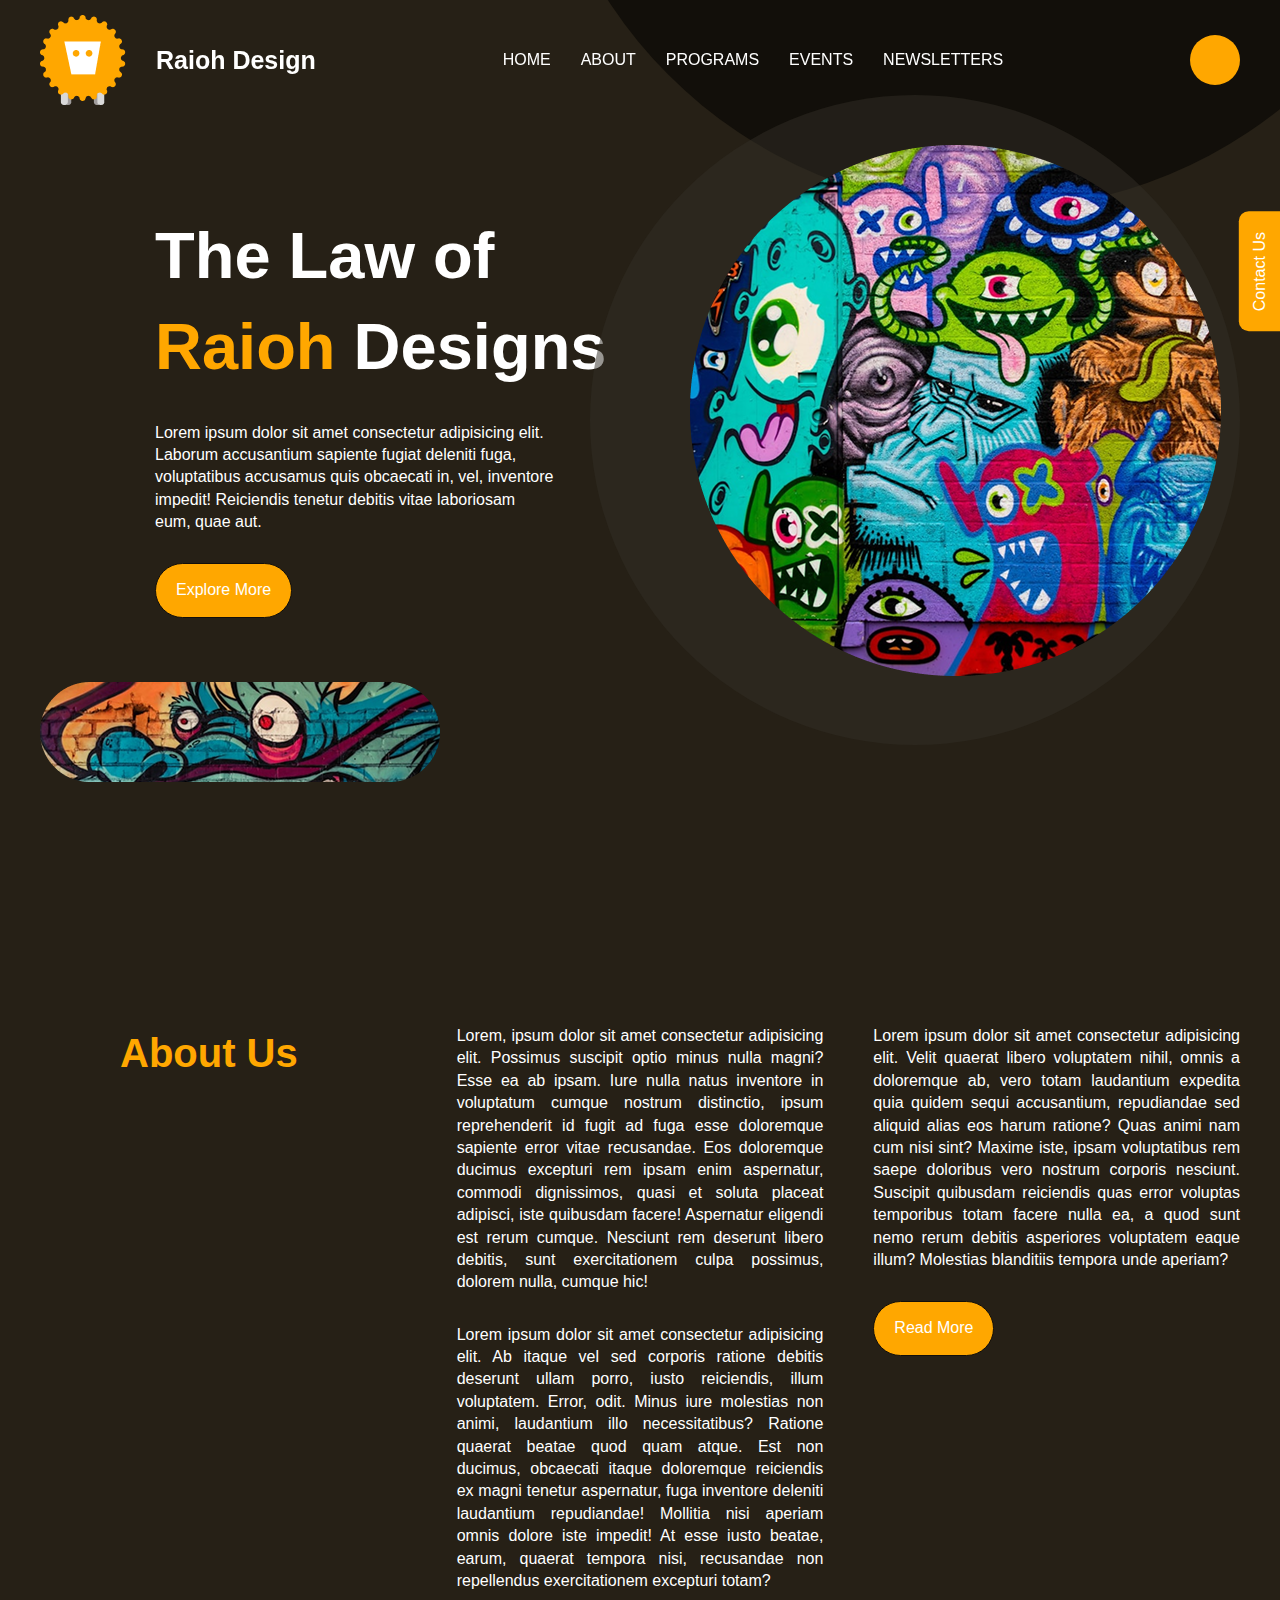
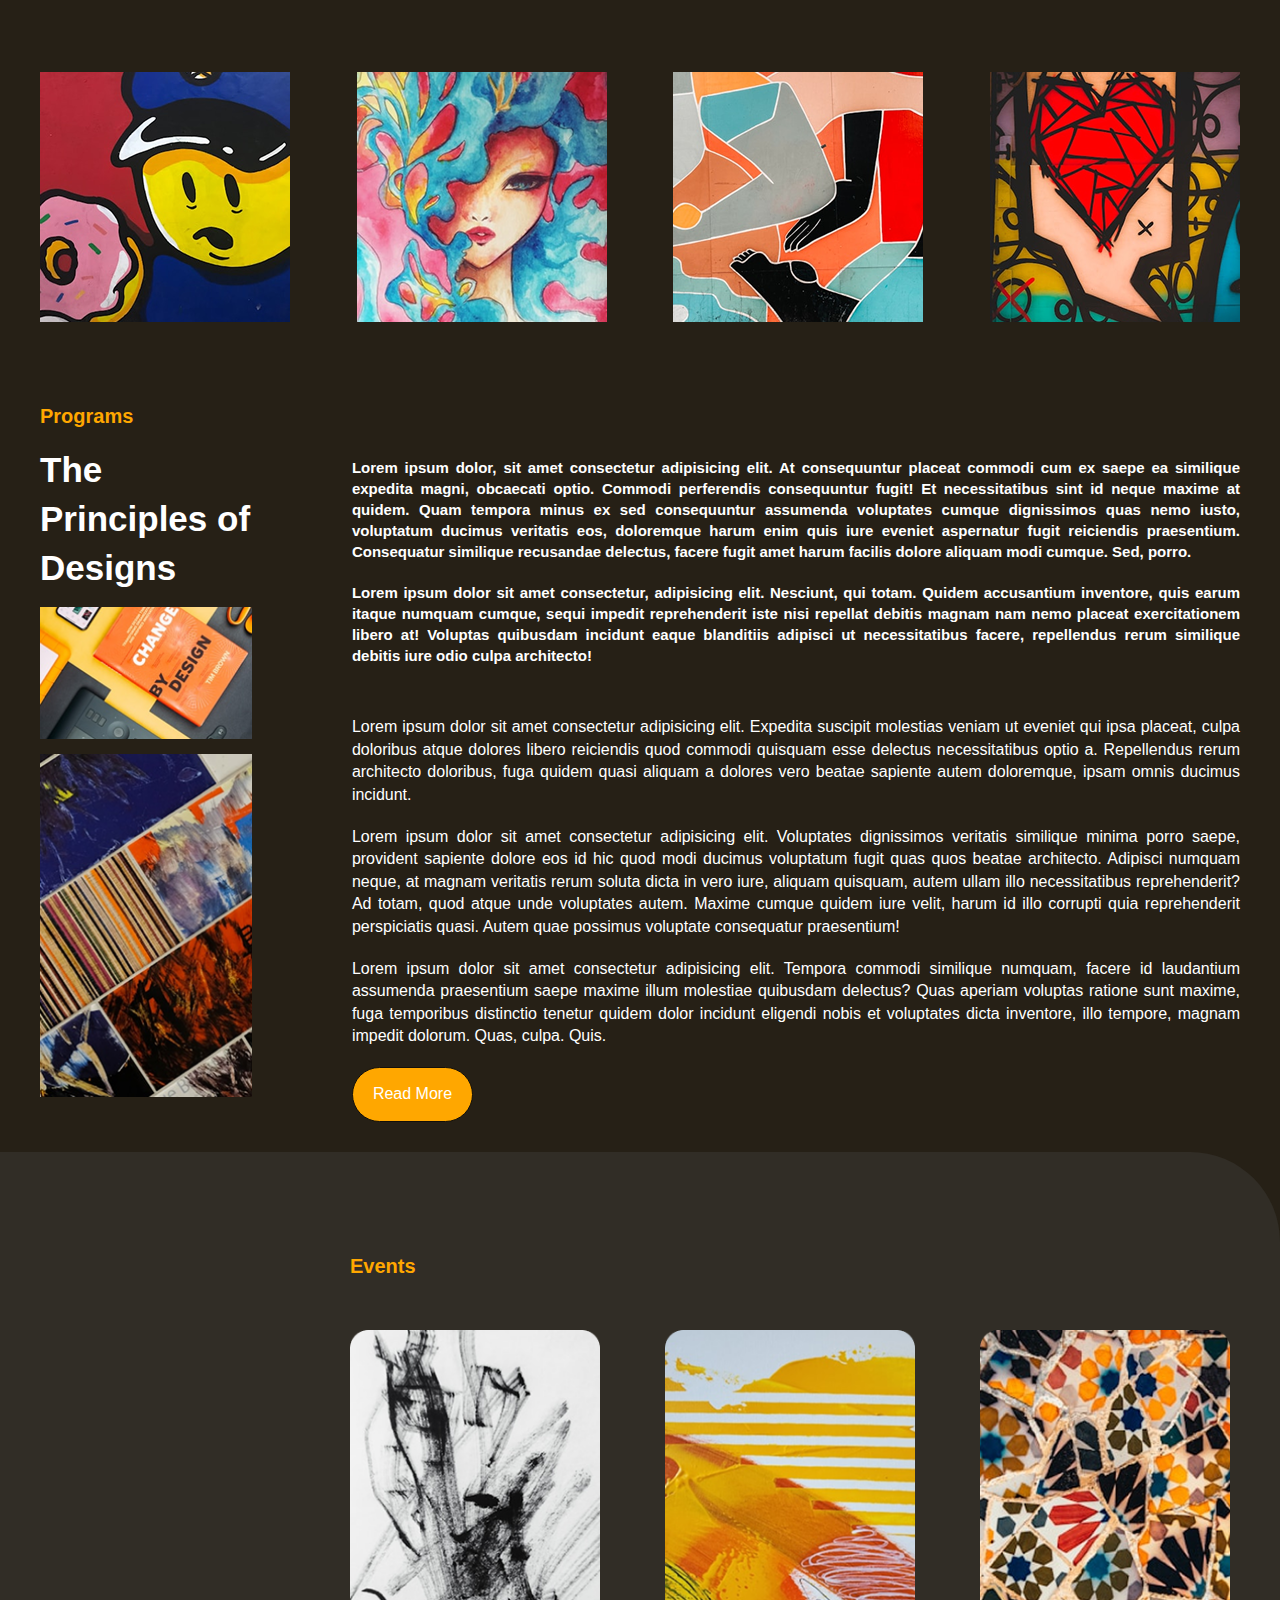
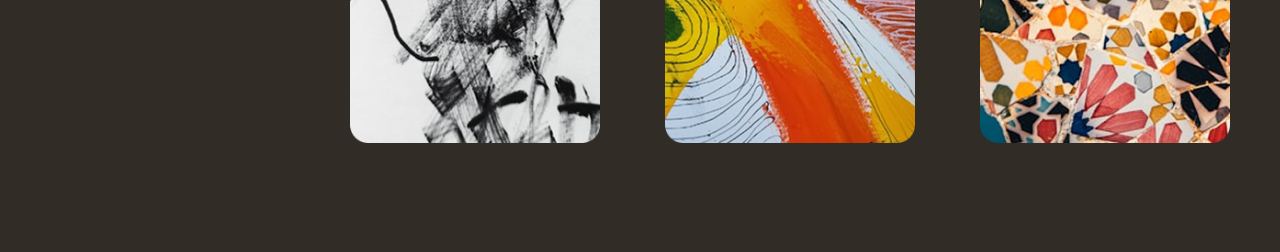
==== src/index.html @ 66107b28 "Update events section with new ID and styling enhancements; refactor HTML structure for better reada" ====
<!DOCTYPE html>
<html lang="en">

<head>
  <meta charset="UTF-8" />
  <meta name="viewport" content="width=device-width, initial-scale=1.0" />
  <title>Raioh Design</title>
  <link rel="stylesheet" href="../style/style.css" />
</head>

<body>


  <!--        HEADER       -->
  <header class="header">
    <div class="container">
      <div class="header_wrapper">
        <div class="branding">
          <img src="../img/Logo.png" alt="Raioh Logo" />
          <h3>Raioh Design</h3>
        </div>
        <div class="header_nav">
          <ul>
            <li><a href="#">Home</a></li>
            <li><a href="#about">About</a></li>
            <li><a href="#programs">Programs</a></li>
            <li><a href="#events">Events</a></li>
            <li><a href="#">Newsletters</a></li>
          </ul>
        </div>
        <span class="bilog"></span>
      </div>
    </div>
  </header>

  <section class="banner">
    <div class="container">
      <div class="banner_wrapper">
        <div class="banner_text">
          <h1>The Law of <span>Raioh</span> Designs</h1>
          <p>
            Lorem ipsum dolor sit amet consectetur adipisicing elit. Laborum accusantium sapiente fugiat deleniti fuga,
            voluptatibus accusamus quis obcaecati in, vel, inventore impedit! Reiciendis tenetur debitis vitae
            laboriosam eum, quae aut.
          </p>
          <a href="#" class="btn">Explore More</a>
        </div>
        <div class="banner_img">
          <img src="../img/banner1.png" alt="">
        </div>
      </div>
      <img src="../img/slide3.png" alt="">
    </div>
  </section>

  <section class="abt" id="about">
    <div class="container">
      <div class="abt_wrapper">
        <h3>About Us</h3>
        <div class="abt_text">
          <p>Lorem, ipsum dolor sit amet consectetur adipisicing elit. Possimus suscipit optio minus nulla magni? Esse
            ea ab ipsam. Iure nulla natus inventore in voluptatum cumque nostrum distinctio, ipsum reprehenderit id
            fugit ad fuga esse doloremque sapiente error vitae recusandae. Eos doloremque ducimus excepturi rem ipsam
            enim aspernatur, commodi dignissimos, quasi et soluta placeat adipisci, iste quibusdam facere! Aspernatur
            eligendi est rerum cumque. Nesciunt rem deserunt libero debitis, sunt exercitationem culpa possimus, dolorem
            nulla, cumque hic!</p>

          <p>Lorem ipsum dolor sit amet consectetur adipisicing elit. Ab itaque vel sed corporis ratione debitis
            deserunt ullam porro, iusto reiciendis, illum voluptatem. Error, odit. Minus iure molestias non animi,
            laudantium illo necessitatibus? Ratione quaerat beatae quod quam atque. Est non ducimus, obcaecati itaque
            doloremque reiciendis ex magni tenetur aspernatur, fuga inventore deleniti laudantium repudiandae! Mollitia
            nisi aperiam omnis dolore iste impedit! At esse iusto beatae, earum, quaerat tempora nisi, recusandae non
            repellendus exercitationem excepturi totam?</p>
        </div>
        <div class="abt_action">
          <p>Lorem ipsum dolor sit amet consectetur adipisicing elit. Velit quaerat libero voluptatem nihil, omnis a
            doloremque ab, vero totam laudantium expedita quia quidem sequi accusantium, repudiandae sed aliquid alias
            eos harum ratione? Quas animi nam cum nisi sint? Maxime iste, ipsam voluptatibus rem saepe doloribus vero
            nostrum corporis nesciunt. Suscipit quibusdam reiciendis quas error voluptas temporibus totam facere nulla
            ea, a quod sunt nemo rerum debitis asperiores voluptatem eaque illum? Molestias blanditiis tempora unde
            aperiam?</p>

          <a href="#" class="btn">Read More</a>
        </div>
      </div>
      <div class="abt_img">
        <img src="../img/program2.png" alt="">
        <img src="../img/program3.png" alt="">
        <img src="../img/program4.png" alt="">
        <img src="../img/program5.png" alt="">
      </div>
    </div>
  </section>

  <section class="programs" id="programs">
    <div class="container">
      <div class="programs_wrapper">
        <div class="programs_text">
          <h3>Programs</h3>
          <h2>The Principles of Designs</h2>
          <img src="../img/Rectangle 6.png" alt="">
          <img src="../img/Rectangle 7.png" alt="">
        </div>
        <div class="programs_p">
          <p class="p_bold">
            Lorem ipsum dolor, sit amet consectetur adipisicing elit. At consequuntur placeat commodi cum ex saepe ea
            similique expedita magni, obcaecati optio. Commodi perferendis consequuntur fugit! Et necessitatibus sint id
            neque maxime at quidem. Quam tempora minus ex sed consequuntur assumenda voluptates cumque dignissimos quas
            nemo iusto, voluptatum ducimus veritatis eos, doloremque harum enim quis iure eveniet aspernatur fugit
            reiciendis praesentium. Consequatur similique recusandae delectus, facere fugit amet harum facilis dolore
            aliquam modi cumque. Sed, porro.
          </p>
          <p class="p_bold1">
            Lorem ipsum dolor sit amet consectetur, adipisicing elit. Nesciunt, qui totam. Quidem accusantium inventore,
            quis earum itaque numquam cumque, sequi impedit reprehenderit iste nisi repellat debitis magnam nam nemo
            placeat exercitationem libero at! Voluptas quibusdam incidunt eaque blanditiis adipisci ut necessitatibus
            facere, repellendus rerum similique debitis iure odio culpa architecto!
          </p>

          <p>Lorem ipsum dolor sit amet consectetur adipisicing elit. Expedita suscipit molestias veniam ut eveniet qui
            ipsa placeat, culpa doloribus atque dolores libero reiciendis quod commodi quisquam esse delectus
            necessitatibus optio a. Repellendus rerum architecto doloribus, fuga quidem quasi aliquam a dolores vero
            beatae sapiente autem doloremque, ipsam omnis ducimus incidunt.</p>
          <p>
            Lorem ipsum dolor sit amet consectetur adipisicing elit. Voluptates dignissimos veritatis similique minima
            porro saepe, provident sapiente dolore eos id hic quod modi ducimus voluptatum fugit quas quos beatae
            architecto. Adipisci numquam neque, at magnam veritatis rerum soluta dicta in vero iure, aliquam quisquam,
            autem ullam illo necessitatibus reprehenderit? Ad totam, quod atque unde voluptates autem. Maxime cumque
            quidem iure velit, harum id illo corrupti quia reprehenderit perspiciatis quasi. Autem quae possimus
            voluptate consequatur praesentium!
          </p>

          <p>Lorem ipsum dolor sit amet consectetur adipisicing elit. Tempora commodi similique numquam, facere id
            laudantium assumenda praesentium saepe maxime illum molestiae quibusdam delectus? Quas aperiam voluptas
            ratione sunt maxime, fuga temporibus distinctio tenetur quidem dolor incidunt eligendi nobis et voluptates
            dicta inventore, illo tempore, magnam impedit dolorum. Quas, culpa. Quis.</p>

          <a href="#" class="btn">Read More</a>
        </div>
      </div>
    </div>
  </section>

  <section class="events" id="events">
    <div class="container">
      <div class="events_wrapper">
        <div class="events_text">Events</div>
        <div class="events_photos">
          <img src="../img/card1.png" alt="">
          <img src="../img/card2.png" alt="">
          <img src="../img/card3.png" alt="">
          <img src="../img/card4.png" alt="">
        </div>
      </div>
    </div>
  </section>

</body>

</html>
---- style/style.css ----
/* -------------RESETS------------- */
/Resets are used for overwriting default html tag properties/ * {
  -webkit-box-sizing: border-box;
  -moz-box-sizing: border-box;
  box-sizing: border-box;
}
*:before,
*:after {
  -webkit-box-sizing: border-box;
  -moz-box-sizing: border-box;
  box-sizing: border-box;
}
html,
body,
div,
span,
applet,
object,
iframe,
h1,
h2,
h3,
h4,
h5,
h6,
p,
blockquote,
pre,
a,
abbr,
acronym,
address,
big,
cite,
code,
del,
dfn,
em,
font,
ins,
kbd,
q,
s,
samp,
small,
strike,
strong,
sub,
sup,
tt,
var,
dl,
dt,
dd,
ol,
ul,
li,
fieldset,
form,
label,
legend,
table,
caption,
tbody,
tfoot,
thead,
tr,
th,
td {
  border: 0;
  font-family: inherit;
  font-size: 100%;
  font-style: inherit;
  font-weight: inherit;
  margin: 0;
  outline: 0;
  padding: 0;
  vertical-align: baseline;
  scroll-behavior: smooth;
  scroll-padding-top: 5rem;
  list-style: none;
}
html {
  font-size: 62.5%;
  height: 100%;
}
body {
  color: #2b2b2b;
  font-family: "Poppins", sans-serif;
  font-size: 1.6rem;
  overflow-x: hidden;
  line-height: 1.4;
  background-color: var(--brown);
}
table {
  border-collapse: collapse;
  border-spacing: 0;
}
article,
aside,
footer,
header,
nav,
section,
time {
  display: block;
}
a {
  text-decoration: none;
}
img {
  max-width: 100%;
}

/* --------------------------container-------------------------- */
.container {
  max-width: 120rem;
  margin: 0 auto;
  padding: 1.5rem;
}

/* --------------------------header-------------------------- */
.header {
  position: fixed;
  width: 100%;
  background: transparent;
  z-index: 9999;
}

.header .header_wrapper {
  display: flex;
  align-items: center;
  justify-content: space-between;
}

.header .branding {
  display: flex;
  justify-content: center;
  align-items: center;
  gap: 3rem;
}

.header .branding h3 {
  color: var(--light);
  font-size: 2.5rem;
  font-weight: bold;
}

.header .header_nav ul {
  display: flex;
  align-items: center;
  gap: 3rem;
}

.header .bilog {
  width: 5rem;
  height: 5rem;
  background-color: var(--primary);
  border-radius: 20rem;
}

.header .header_nav ul li a {
  color: var(--light);
  font-size: 1.6rem;
  font-weight: 500;
  text-transform: uppercase;
}

.header .header_nav ul li a:hover {
  color: var(--primary);
  text-decoration: underline;
}

/* --------------------------banner-------------------------- */
.banner {
  padding-top: 13rem;
  padding-bottom: 3rem;
  min-height: 800px;
  background: var(--brown);
  position: relative;
  z-index: 0;
}

.banner::after {
  content: "";
  width: 80vw;
  height: 800px;
  display: block;
  position: absolute;
  background: var(--dark);
  top: -25rem;
  right: 0;
  clip-path: circle(50% at 72% 0);
}

.banner::before {
  content: "Contact Us";
  color: var(--light);
  background: var(--primary);
  padding: 1rem 2rem;
  position: absolute;
  right: -4rem;
  top: 25rem;
  border-top-left-radius: 1rem;
  border-top-right-radius: 1rem;
  z-index: 15;
  transform: rotate(-90deg);
  width: 12rem;
}

.banner .banner_wrapper {
  display: grid;
  grid-template-columns: 1fr 1fr;
  grid-gap: 10rem;
  align-items: center;
}

.banner .banner_text {
  padding-left: 11.5rem;
  width: 100%;
  border-radius: 1rem;
}

.banner .banner_text h1 {
  color: var(--light);
  font-weight: bold;
  font-size: clamp(3rem, 10vw, 6.5rem);
  max-width: 50rem;
}

.banner .banner_text h1 span {
  color: var(--primary);
}

.banner .banner_text p {
  color: var(--light);
  margin: 3rem 0;
  max-width: 40rem;
}

.banner .banner_img {
  position: relative;
}
.banner .banner_img img {
  position: relative;
  z-index: 2;
}

.banner .banner_img::after {
  content: "";
  width: 65rem;
  height: 65rem;
  border-radius: 50rem;
  background-color: var(--gray);
  opacity: 0.5;
  position: absolute;
  display: block;
  top: -5rem;
  right: 0rem;
  z-index: 1;
}

/* --------------------------about-------------------------- */
.abt {
  padding: 5rem 0;
  background: var(--brown);
}

.abt .abt_wrapper {
  display: grid;
  grid-template-columns: 1fr 1fr 1fr;
  grid-gap: 5rem;
}

.abt p {
  color: var(--light);
  text-align: justify;
  margin-bottom: 3rem;
}

.abt a {
  width: fit-content;
}

.abt h3 {
  color: var(--primary);
  font-size: clamp(2rem, 10vw, 4rem);
  font-weight: bold;
  padding-left: 8rem;
}

.abt .abt_img {
  position: relative;
  display: flex;
  margin-top: 5rem;
  justify-content: space-between;
}

.abt .abt_img img:hover {
  scale: 1.1;
  transition: 0.5s ease-in-out;
}

/* -------------------------------programs------------------------------- */

.programs .programs_wrapper {
  display: flex;
  gap: 10rem;
}

.programs .programs_wrapper .programs_text {
  display: flex;
  width: 100rem;
  flex-direction: column;
  gap: 1.5rem;
}

.programs .programs_wrapper .programs_text h3 {
  color: var(--primary);
  font-size: clamp(1rem, 10vw, 2rem);
  font-weight: bold;
}

.programs .programs_wrapper .programs_text h2 {
  color: var(--light);
  font-size: clamp(2rem, 50vw, 3.5rem);
  font-weight: bold;
  max-width: 40rem;
}

.programs .programs_wrapper .programs_text img {
  width: 25rem;
}

.programs .programs_wrapper .programs_p {
  margin-top: 5.5rem;
  display: flex;
  flex-direction: column;
  gap: 2rem;
}

.programs .programs_wrapper .programs_p p {
  color: var(--light);
  text-align: justify;
}

.programs .programs_wrapper .programs_p .p_bold {
  color: var(--light);
  font-weight: bold;
  font-size: 1.5rem;
}

.programs .programs_wrapper .programs_p .p_bold1 {
  color: var(--light);
  font-weight: bold;
  font-size: 1.5rem;
  margin-bottom: 3rem;
}

.programs .programs_wrapper .programs_p a {
  width: fit-content;
}

/* ------------------------------events---------------------------- */

.events .events_wrapper .events_text {
  position: relative;
  left: 35rem;
  margin-top: 10rem;
  margin-bottom: 5rem;
  font-size: clamp(1rem, 10vw, 2rem);
  font-weight: bold;
  color: var(--primary);
  display: flex;
}

.events .events_wrapper .events_photos {
  width: 25rem;
  margin-left: 5rem;
  margin-top: 5rem;
  margin-bottom: 5rem;
  display: flex;
  align-content: space-between;
  gap: 6.5rem;
  margin-left: 35rem;
  align-items: center;
}

.events .events_wrapper {
  width: 100%;
  height: 100%;
  background: var(--gray);
  border-top-right-radius: 9rem;
  position: absolute;
  left: 0;
  max-height: 70rem;
}

.events .events_wrapper .events_photos img {
}

/* ---------------------------repeatable pattern--------------------------- */
:root {
  --dark: #120f0a;
  --light: #fff;
  --primary: #ffa700;
  --gray: #312d26;
  --brown: #262016;
}

.btn {
  display: inline-block;
  padding: 1.5rem 2rem;
  border-radius: 5rem;
  border: 1px solid var(--dark);
  background-color: var(--primary);
  color: var(--light);
}

.btn:hover {
  background-color: transparent;
  color: var(--light);
  border: 1px solid var(--primary);
  transition: 0.5s ease-in-out;
}
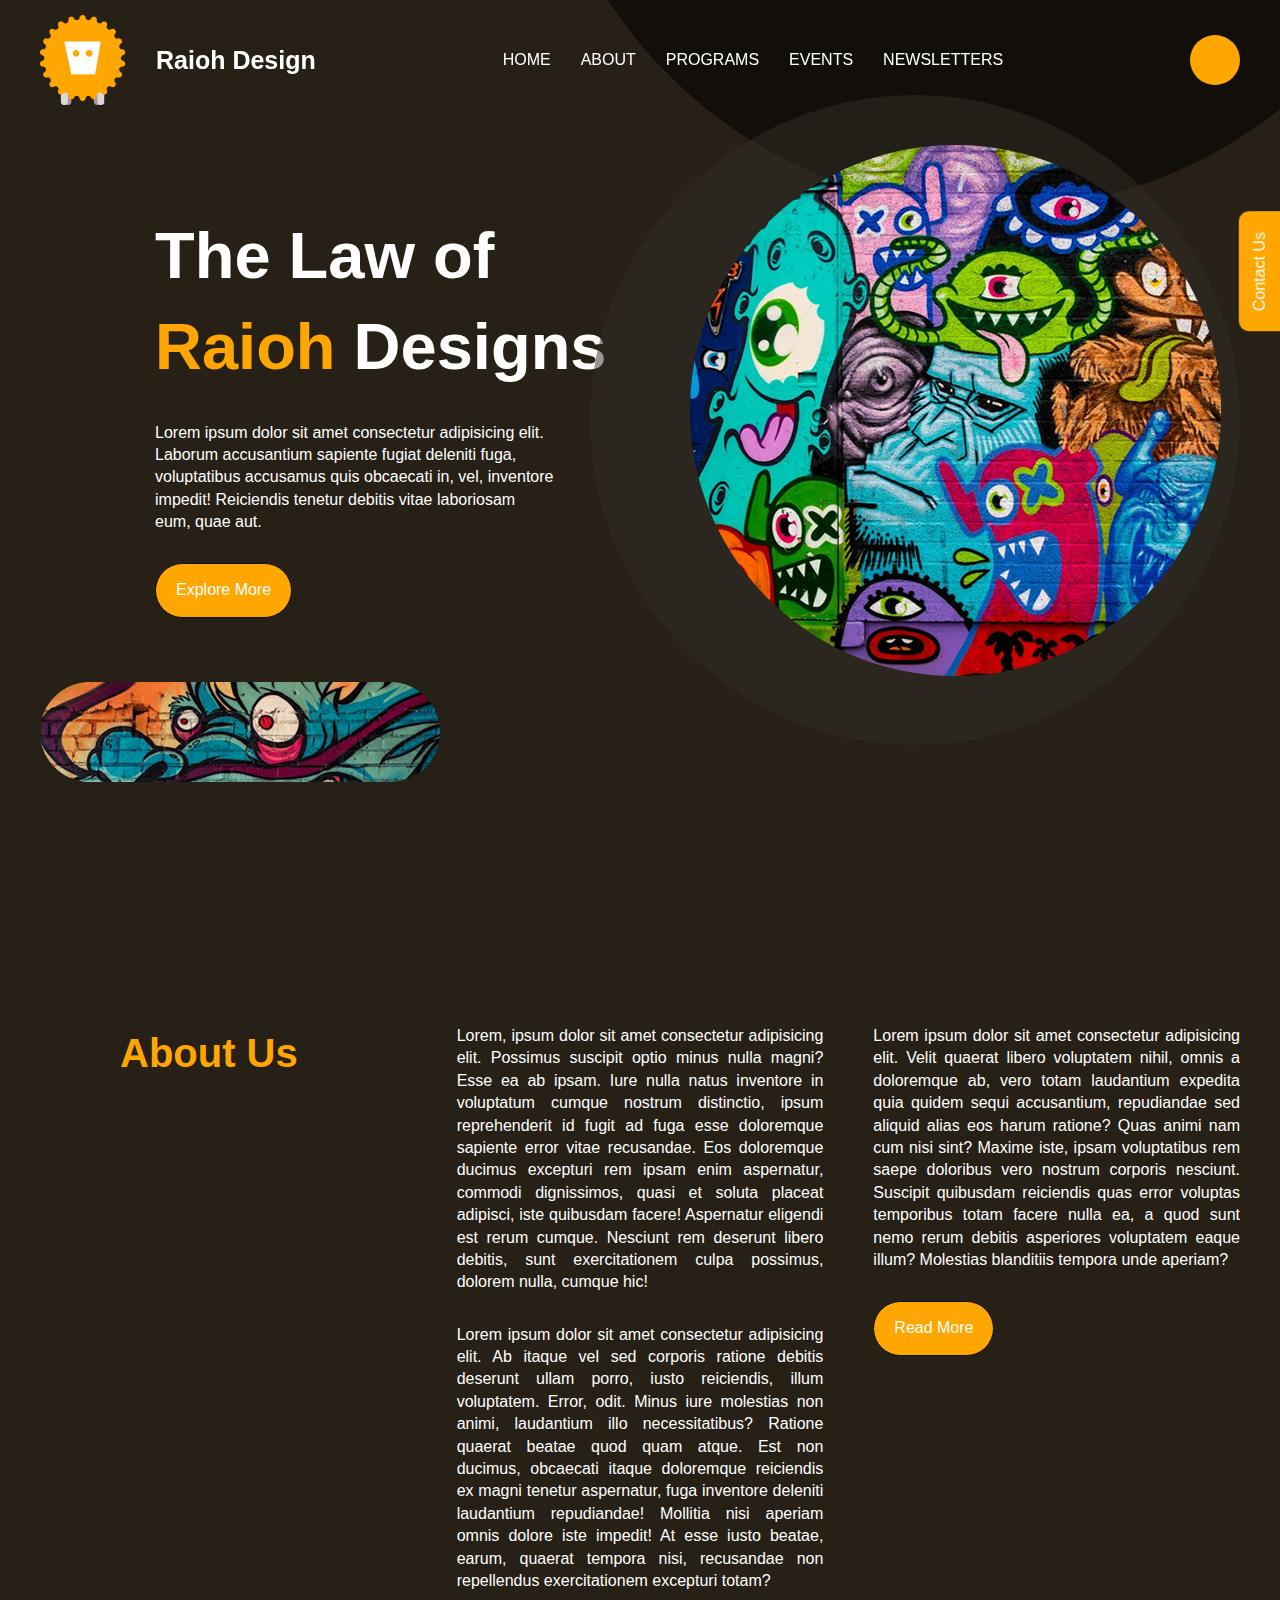
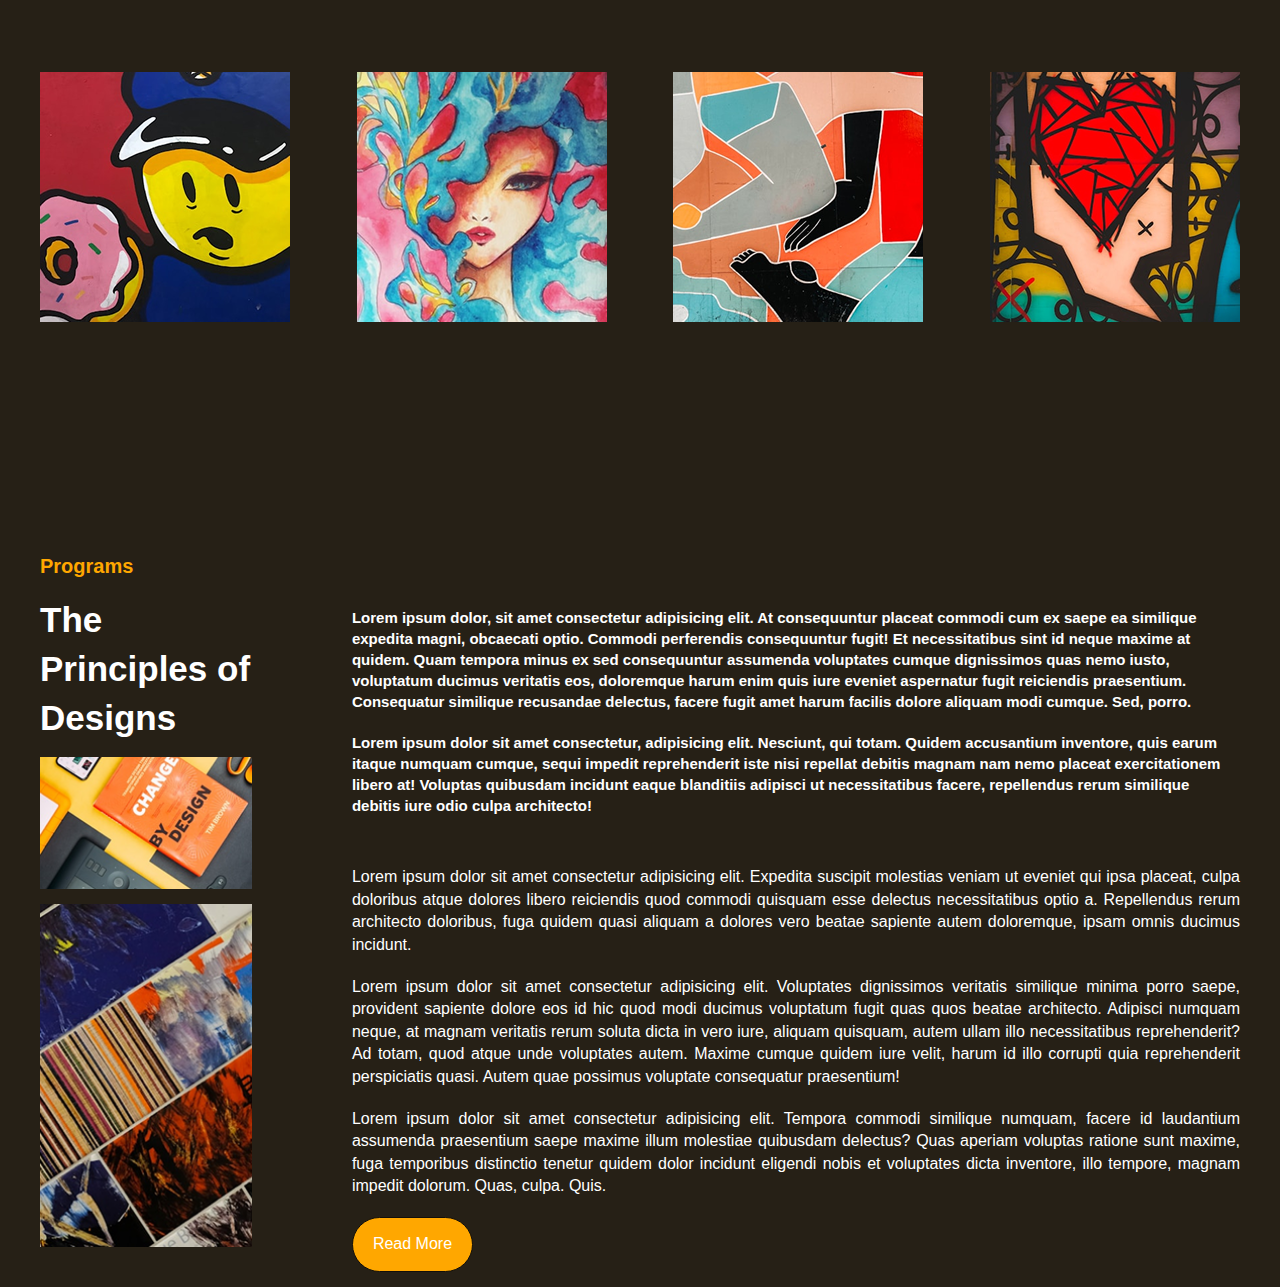
==== commit 32369dad: "Refactor HTML structure by replacing paragraphs with headings for better semantic markup; remove eve" ====
--- a/src/index.html
+++ b/src/index.html
@@ -102,20 +102,20 @@
           <img src="../img/Rectangle 7.png" alt="">
         </div>
         <div class="programs_p">
-          <p class="p_bold">
+          <h4 class="p_bold">
             Lorem ipsum dolor, sit amet consectetur adipisicing elit. At consequuntur placeat commodi cum ex saepe ea
             similique expedita magni, obcaecati optio. Commodi perferendis consequuntur fugit! Et necessitatibus sint id
             neque maxime at quidem. Quam tempora minus ex sed consequuntur assumenda voluptates cumque dignissimos quas
             nemo iusto, voluptatum ducimus veritatis eos, doloremque harum enim quis iure eveniet aspernatur fugit
             reiciendis praesentium. Consequatur similique recusandae delectus, facere fugit amet harum facilis dolore
             aliquam modi cumque. Sed, porro.
-          </p>
-          <p class="p_bold1">
+          </h4>
+          <h4 class="p_bold1">
             Lorem ipsum dolor sit amet consectetur, adipisicing elit. Nesciunt, qui totam. Quidem accusantium inventore,
             quis earum itaque numquam cumque, sequi impedit reprehenderit iste nisi repellat debitis magnam nam nemo
             placeat exercitationem libero at! Voluptas quibusdam incidunt eaque blanditiis adipisci ut necessitatibus
             facere, repellendus rerum similique debitis iure odio culpa architecto!
-          </p>
+          </h4>
 
           <p>Lorem ipsum dolor sit amet consectetur adipisicing elit. Expedita suscipit molestias veniam ut eveniet qui
             ipsa placeat, culpa doloribus atque dolores libero reiciendis quod commodi quisquam esse delectus
@@ -141,19 +141,7 @@
     </div>
   </section>
 
-  <section class="events" id="events">
-    <div class="container">
-      <div class="events_wrapper">
-        <div class="events_text">Events</div>
-        <div class="events_photos">
-          <img src="../img/card1.png" alt="">
-          <img src="../img/card2.png" alt="">
-          <img src="../img/card3.png" alt="">
-          <img src="../img/card4.png" alt="">
-        </div>
-      </div>
-    </div>
-  </section>
+  
 
 </body>
 
--- a/style/style.css
+++ b/style/style.css
@@ -193,12 +193,18 @@
   clip-path: circle(50% at 72% 0);
 }
 
+.banner .container {
+  position: relative;
+}
+
+
+
 .banner::before {
   content: "Contact Us";
   color: var(--light);
   background: var(--primary);
   padding: 1rem 2rem;
-  position: absolute;
+  position: fixed;
   right: -4rem;
   top: 25rem;
   border-top-left-radius: 1rem;
@@ -306,6 +312,7 @@
 .programs .programs_wrapper {
   display: flex;
   gap: 10rem;
+  margin-top: 15rem;
 }
 
 .programs .programs_wrapper .programs_text {
@@ -363,41 +370,7 @@
 
 /* ------------------------------events---------------------------- */
 
-.events .events_wrapper .events_text {
-  position: relative;
-  left: 35rem;
-  margin-top: 10rem;
-  margin-bottom: 5rem;
-  font-size: clamp(1rem, 10vw, 2rem);
-  font-weight: bold;
-  color: var(--primary);
-  display: flex;
-}
-
-.events .events_wrapper .events_photos {
-  width: 25rem;
-  margin-left: 5rem;
-  margin-top: 5rem;
-  margin-bottom: 5rem;
-  display: flex;
-  align-content: space-between;
-  gap: 6.5rem;
-  margin-left: 35rem;
-  align-items: center;
-}
-
-.events .events_wrapper {
-  width: 100%;
-  height: 100%;
-  background: var(--gray);
-  border-top-right-radius: 9rem;
-  position: absolute;
-  left: 0;
-  max-height: 70rem;
-}
-
-.events .events_wrapper .events_photos img {
-}
+
 
 /* ---------------------------repeatable pattern--------------------------- */
 :root {
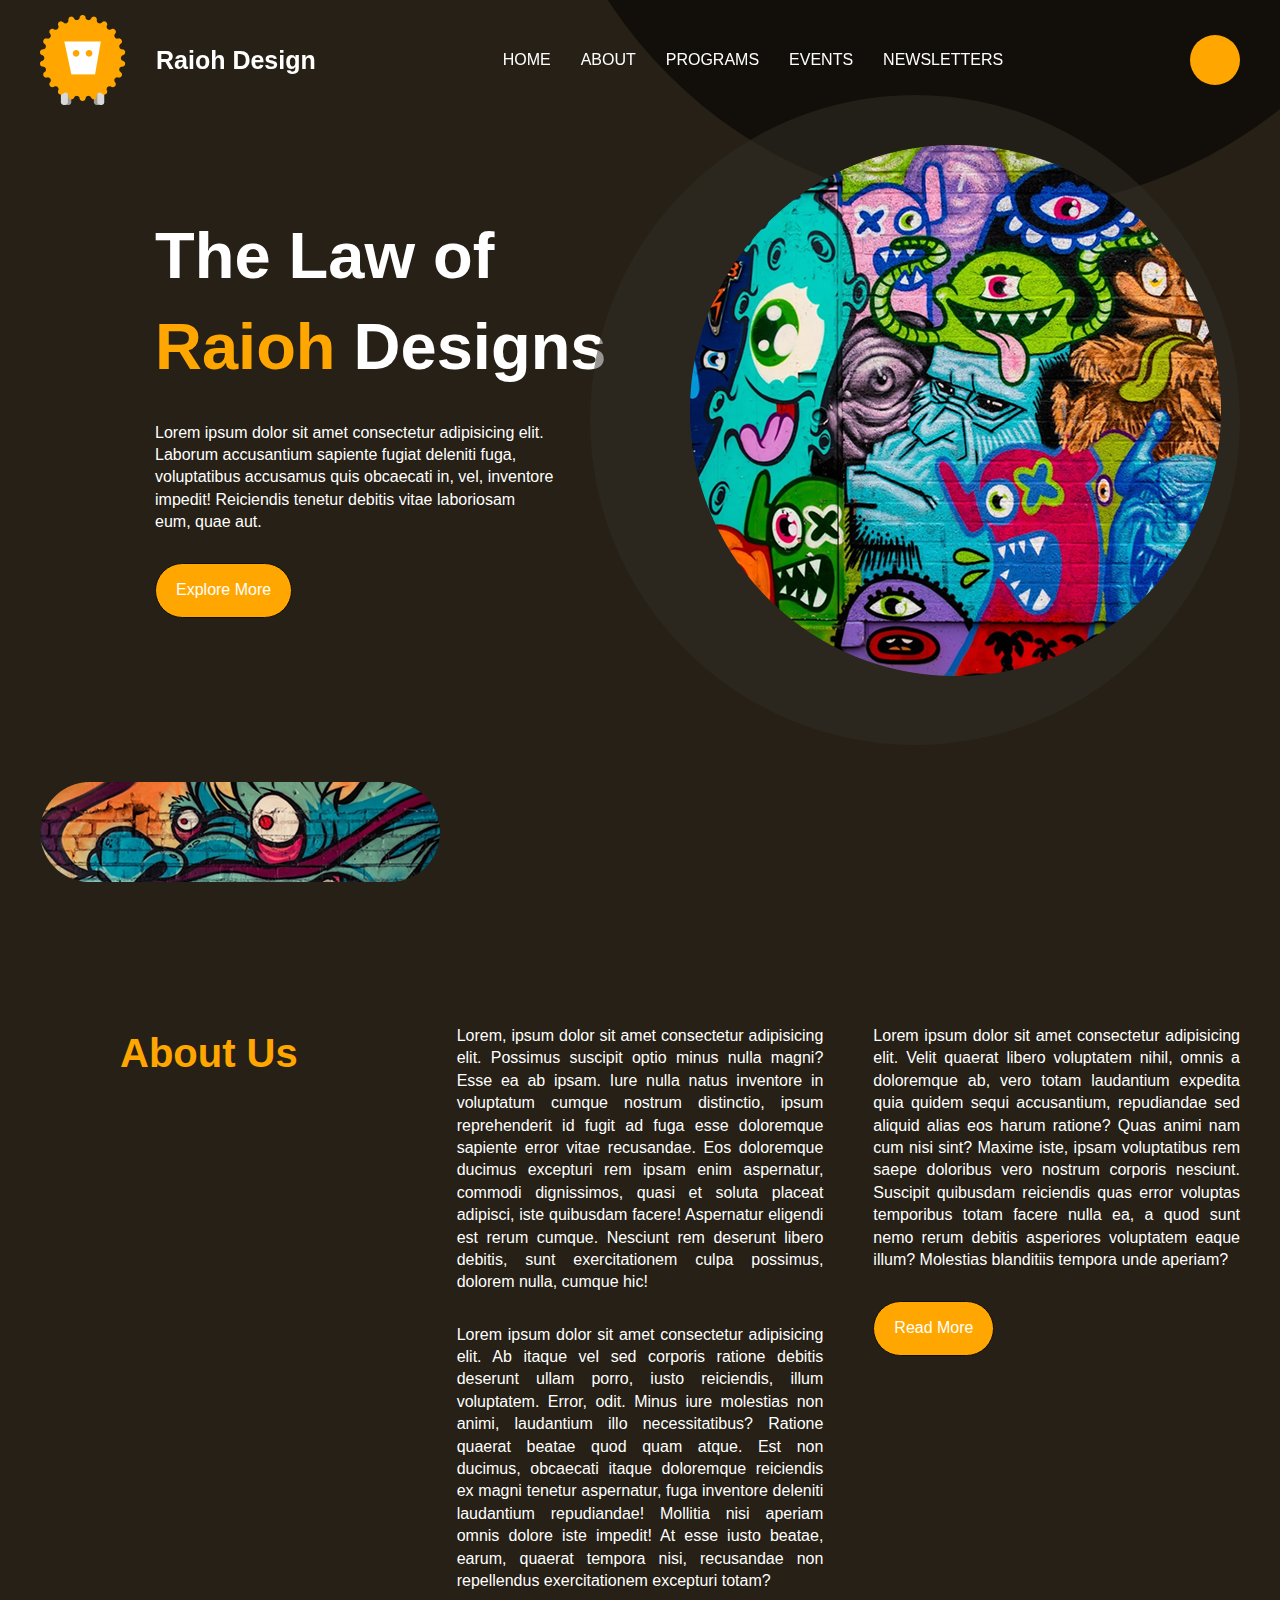
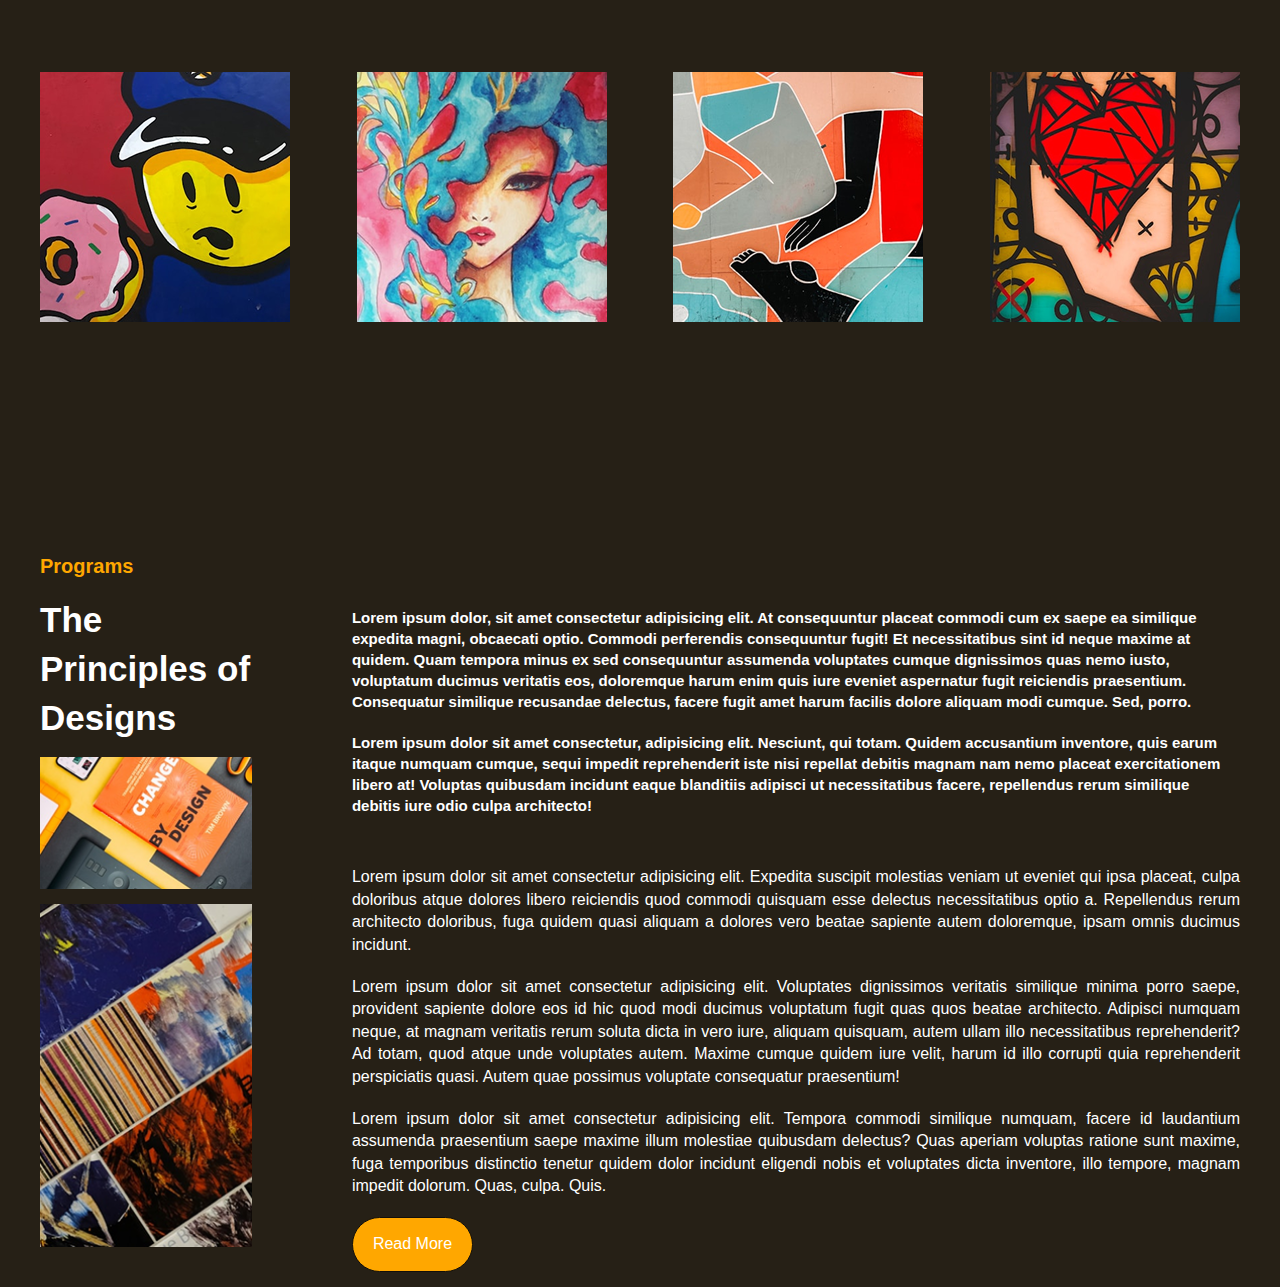
==== commit cb529b29: "``` Refactor HTML structure for improved semantic markup and readability; enhance CSS styles for bet" ====
--- a/src/index.html
+++ b/src/index.html
@@ -48,8 +48,9 @@
         <div class="banner_img">
           <img src="../img/banner1.png" alt="">
         </div>
+        <img src="../img/slide3.png" alt="">
       </div>
-      <img src="../img/slide3.png" alt="">
+      <a href="" class="contact_us">Contact Us</a>
     </div>
   </section>
 
@@ -141,7 +142,7 @@
     </div>
   </section>
 
-  
+
 
 </body>
 
--- a/style/style.css
+++ b/style/style.css
@@ -197,21 +197,18 @@
   position: relative;
 }
 
-
-
-.banner::before {
-  content: "Contact Us";
+.banner .contact_us{
   color: var(--light);
   background: var(--primary);
   padding: 1rem 2rem;
-  position: fixed;
-  right: -4rem;
+  position: absolute;
+  right: -38rem;
   top: 25rem;
   border-top-left-radius: 1rem;
   border-top-right-radius: 1rem;
   z-index: 15;
   transform: rotate(-90deg);
-  width: 12rem;
+  width: fit-content;
 }
 
 .banner .banner_wrapper {
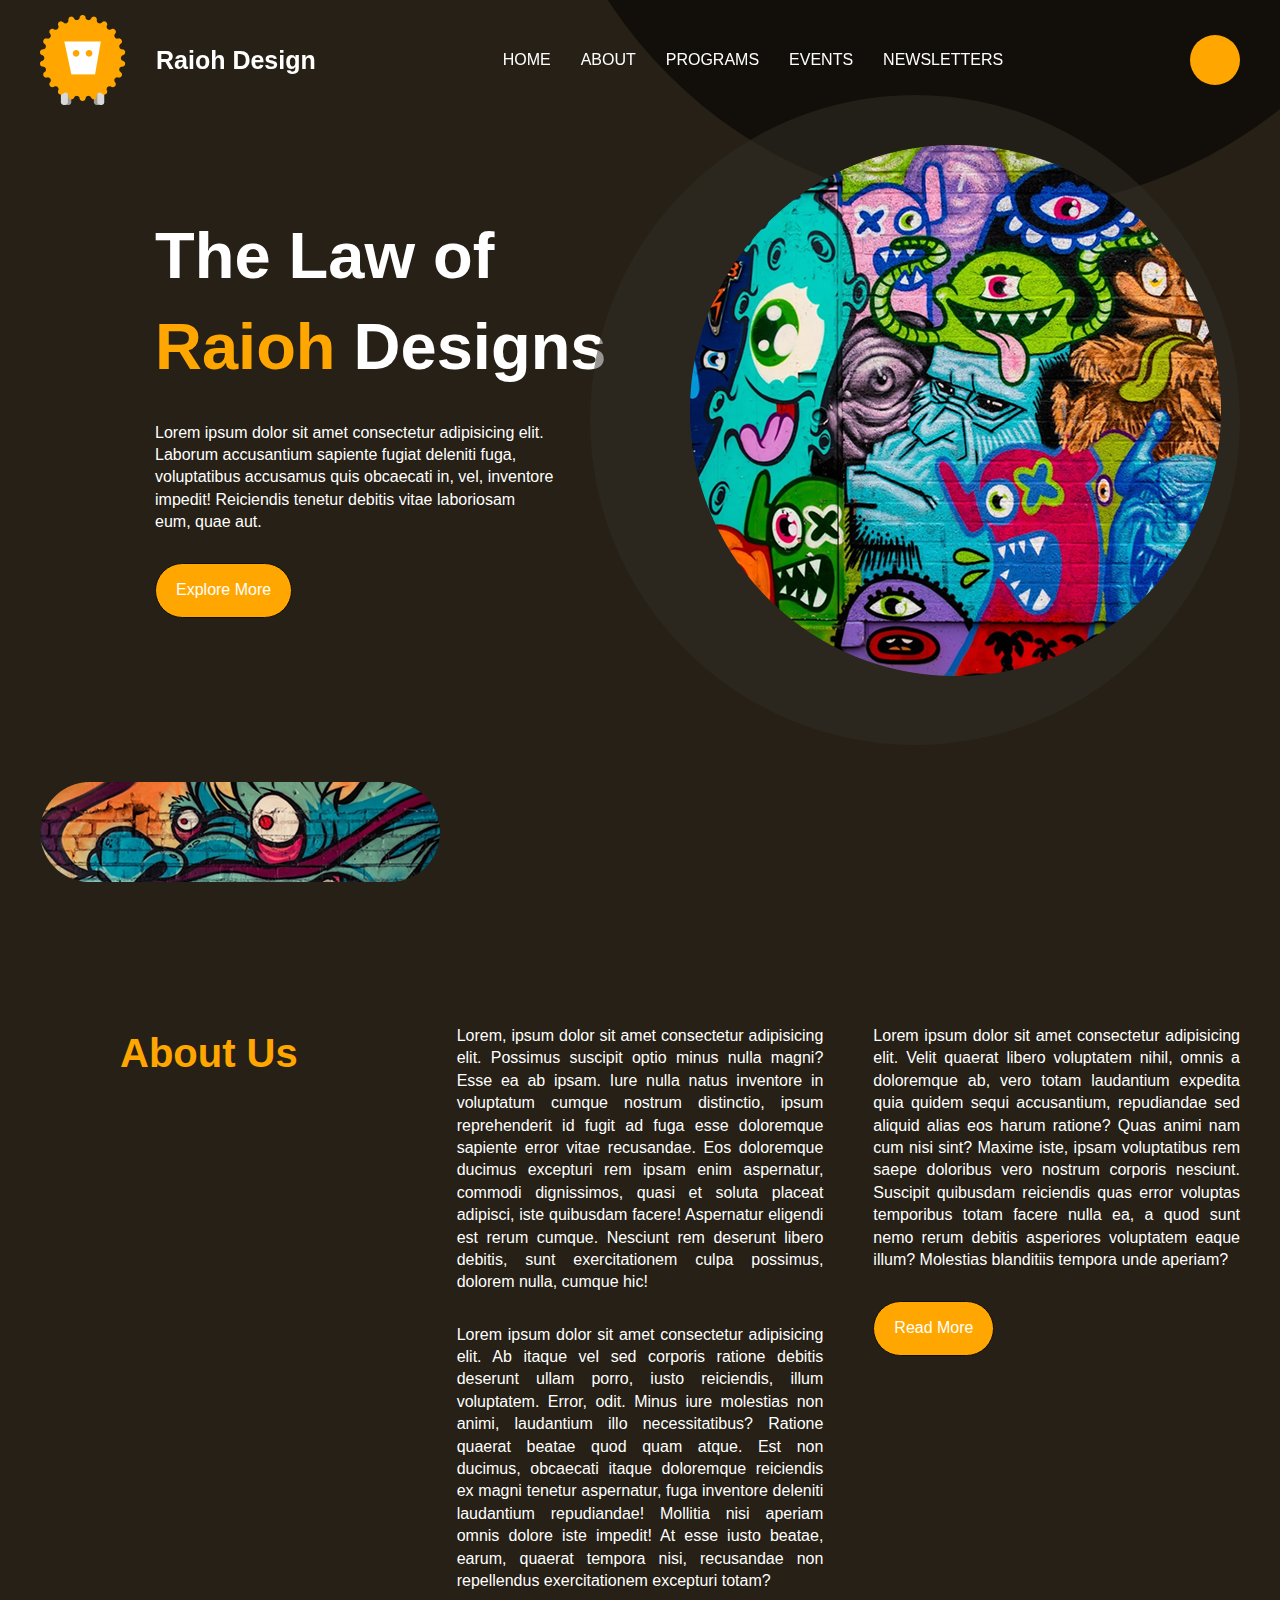
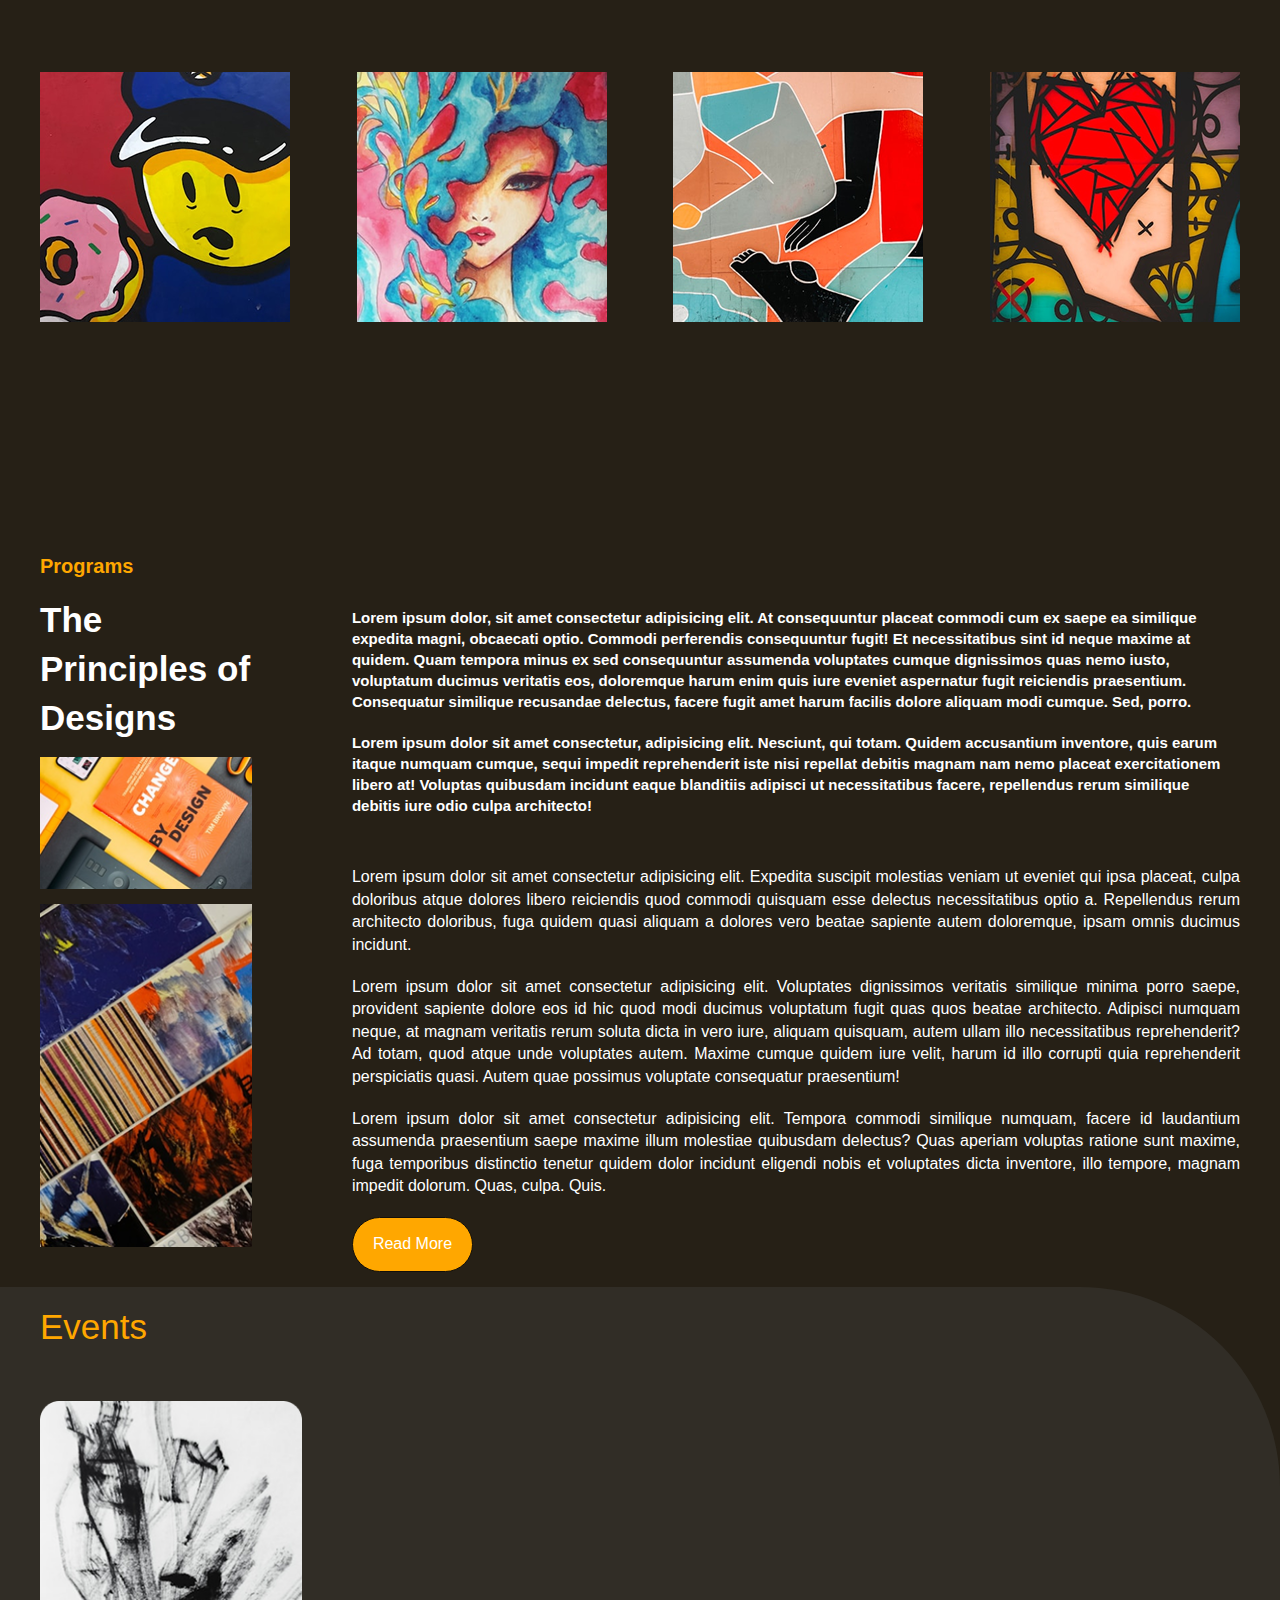
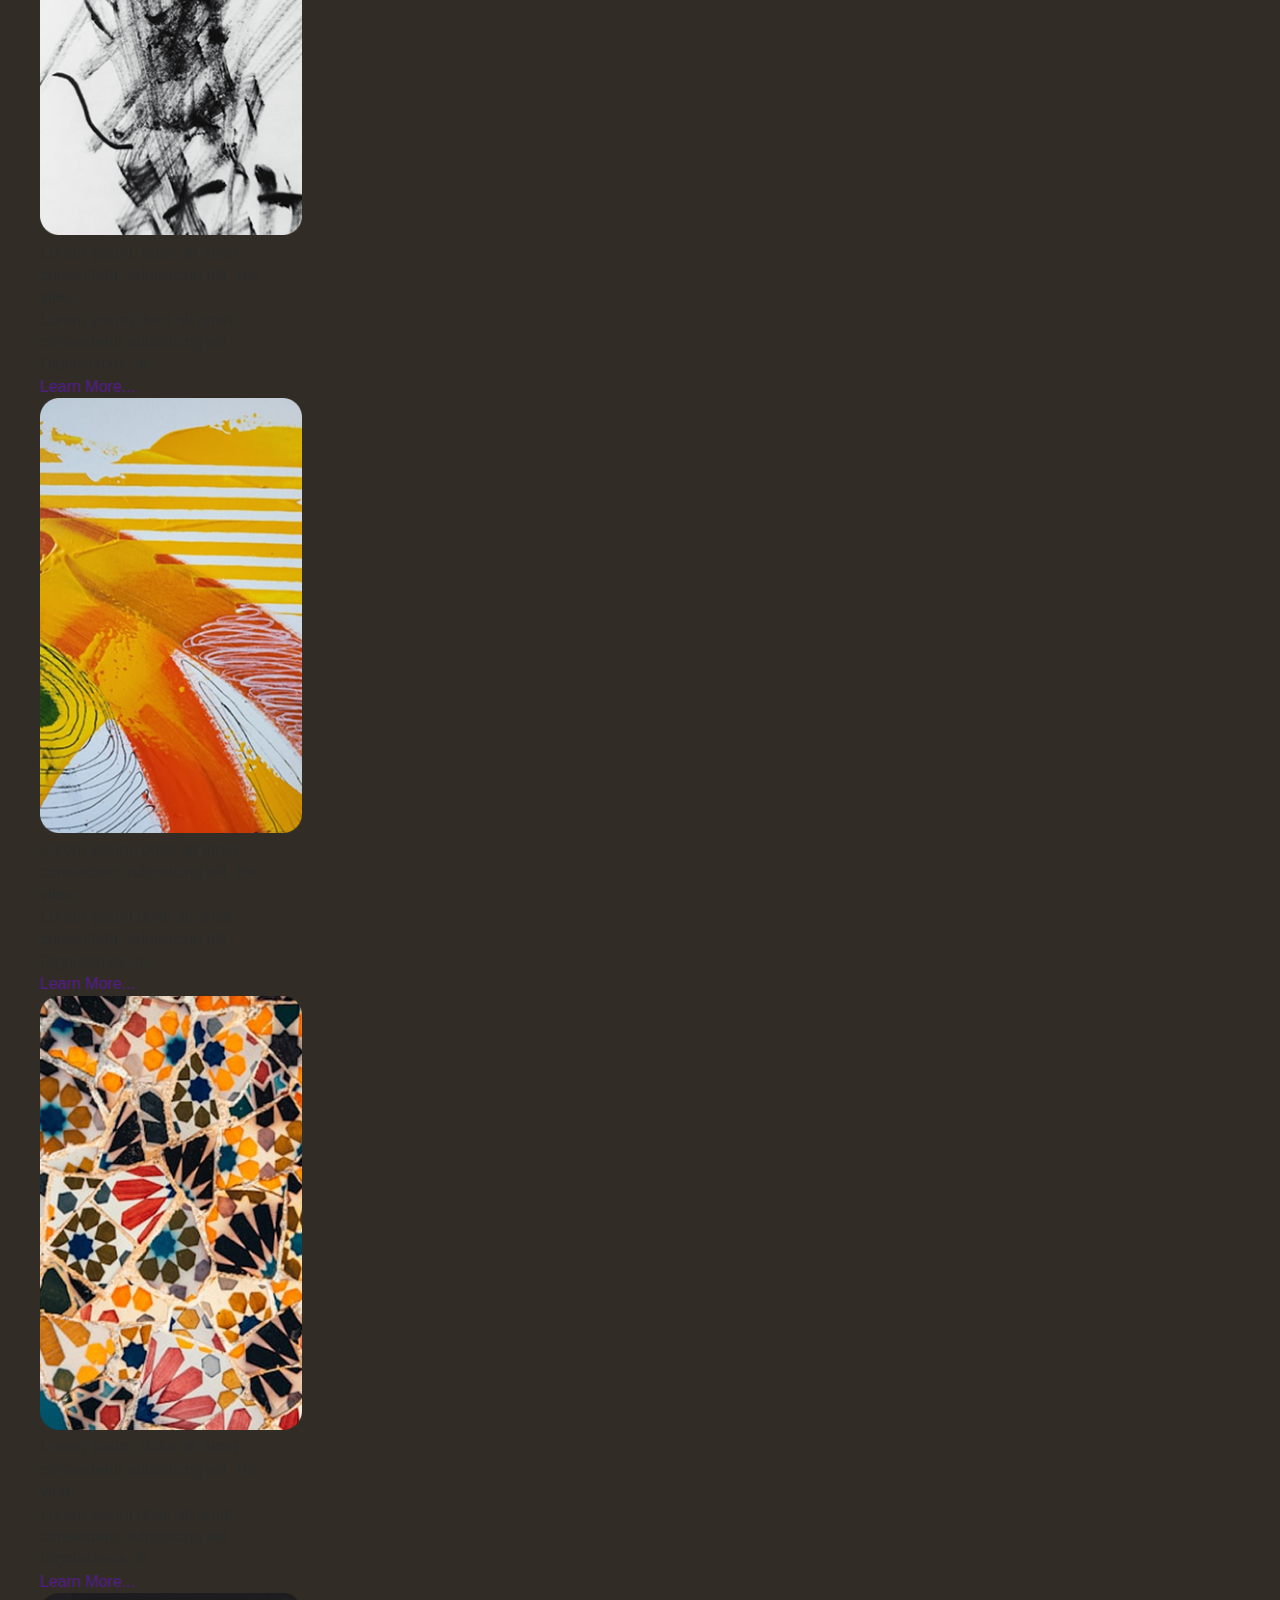
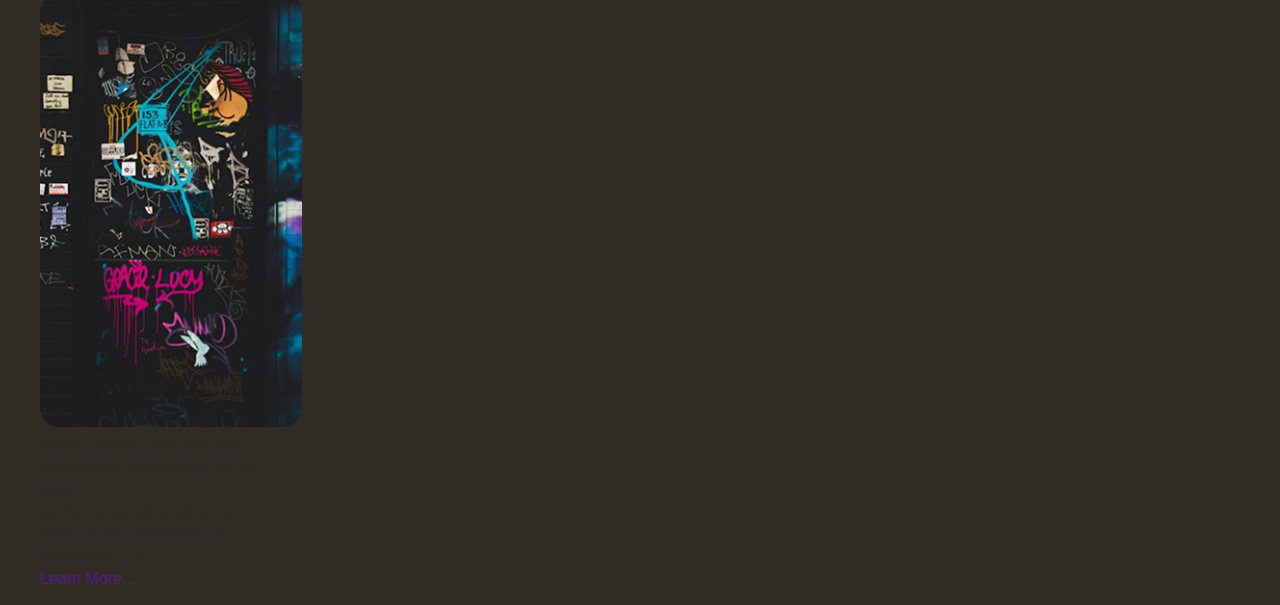
==== commit e60254e2: "Add events section with new layout and styling; implement grid display for event cards" ====
--- a/src/index.html
+++ b/src/index.html
@@ -142,7 +142,75 @@
     </div>
   </section>
 
-
+  <section class="events" id="events">
+    <div class="container">
+      <h3>Events</h3>
+      <div class="events_wrapper">
+        <div class="events_card">
+          <img src="../img/card1.png" alt="">
+          <div class="events_text">
+            <h4>
+              Lorem ipsum, dolor sit amet consectetur adipisicing elit. Hic, vitae.
+            </h4>
+            <p>
+              Lorem ipsum dolor sit amet consectetur adipisicing elit. Dignissimos, in.
+            </p>
+            <a href="">
+              Learn More...
+            </a>
+          </div>
+        </div>
+      </div>
+      <div class="events_wrapper">
+        <div class="events_card">
+          <img src="../img/card2.png" alt="">
+          <div class="events_text">
+            <h4>
+              Lorem ipsum, dolor sit amet consectetur adipisicing elit. Hic, vitae.
+            </h4>
+            <p>
+              Lorem ipsum dolor sit amet consectetur adipisicing elit. Dignissimos, in.
+            </p>
+            <a href="">
+              Learn More...
+            </a>
+          </div>
+        </div>
+      </div>
+      <div class="events_wrapper">
+        <div class="events_card">
+          <img src="../img/card3.png" alt="">
+          <div class="events_text">
+            <h4>
+              Lorem ipsum, dolor sit amet consectetur adipisicing elit. Hic, vitae.
+            </h4>
+            <p>
+              Lorem ipsum dolor sit amet consectetur adipisicing elit. Dignissimos, in.
+            </p>
+            <a href="">
+              Learn More...
+            </a>
+          </div>
+        </div>
+      </div>
+      <div class="events_wrapper">
+        <div class="events_card">
+          <img src="../img/card4.png" alt="">
+          <div class="events_text">
+            <h4>
+              Lorem ipsum, dolor sit amet consectetur adipisicing elit. Hic, vitae.
+            </h4>
+            <p>
+              Lorem ipsum dolor sit amet consectetur adipisicing elit. Dignissimos, in.
+            </p>
+            <a href="">
+              Learn More...
+            </a>
+          </div>
+        </div>
+      </div>
+    </div>
+  </section>
 
 </body>
 
--- a/style/style.css
+++ b/style/style.css
@@ -367,6 +367,23 @@
 
 /* ------------------------------events---------------------------- */
 
+.events {
+  padding: 0;
+  background: var(--gray);
+  border-top-right-radius: 20rem;
+}
+
+.events h3 {
+  color: var(--primary);
+  font-size: clamp(1.5rem, 10vw, 3.5rem);
+  margin-bottom: 5rem;
+}
+
+.events .events_wrapper {
+  display: grid;
+  grid-template-columns: 1fr 1fr 1fr 1fr;
+  grid-gap: 5rem;
+}
 
 
 /* ---------------------------repeatable pattern--------------------------- */
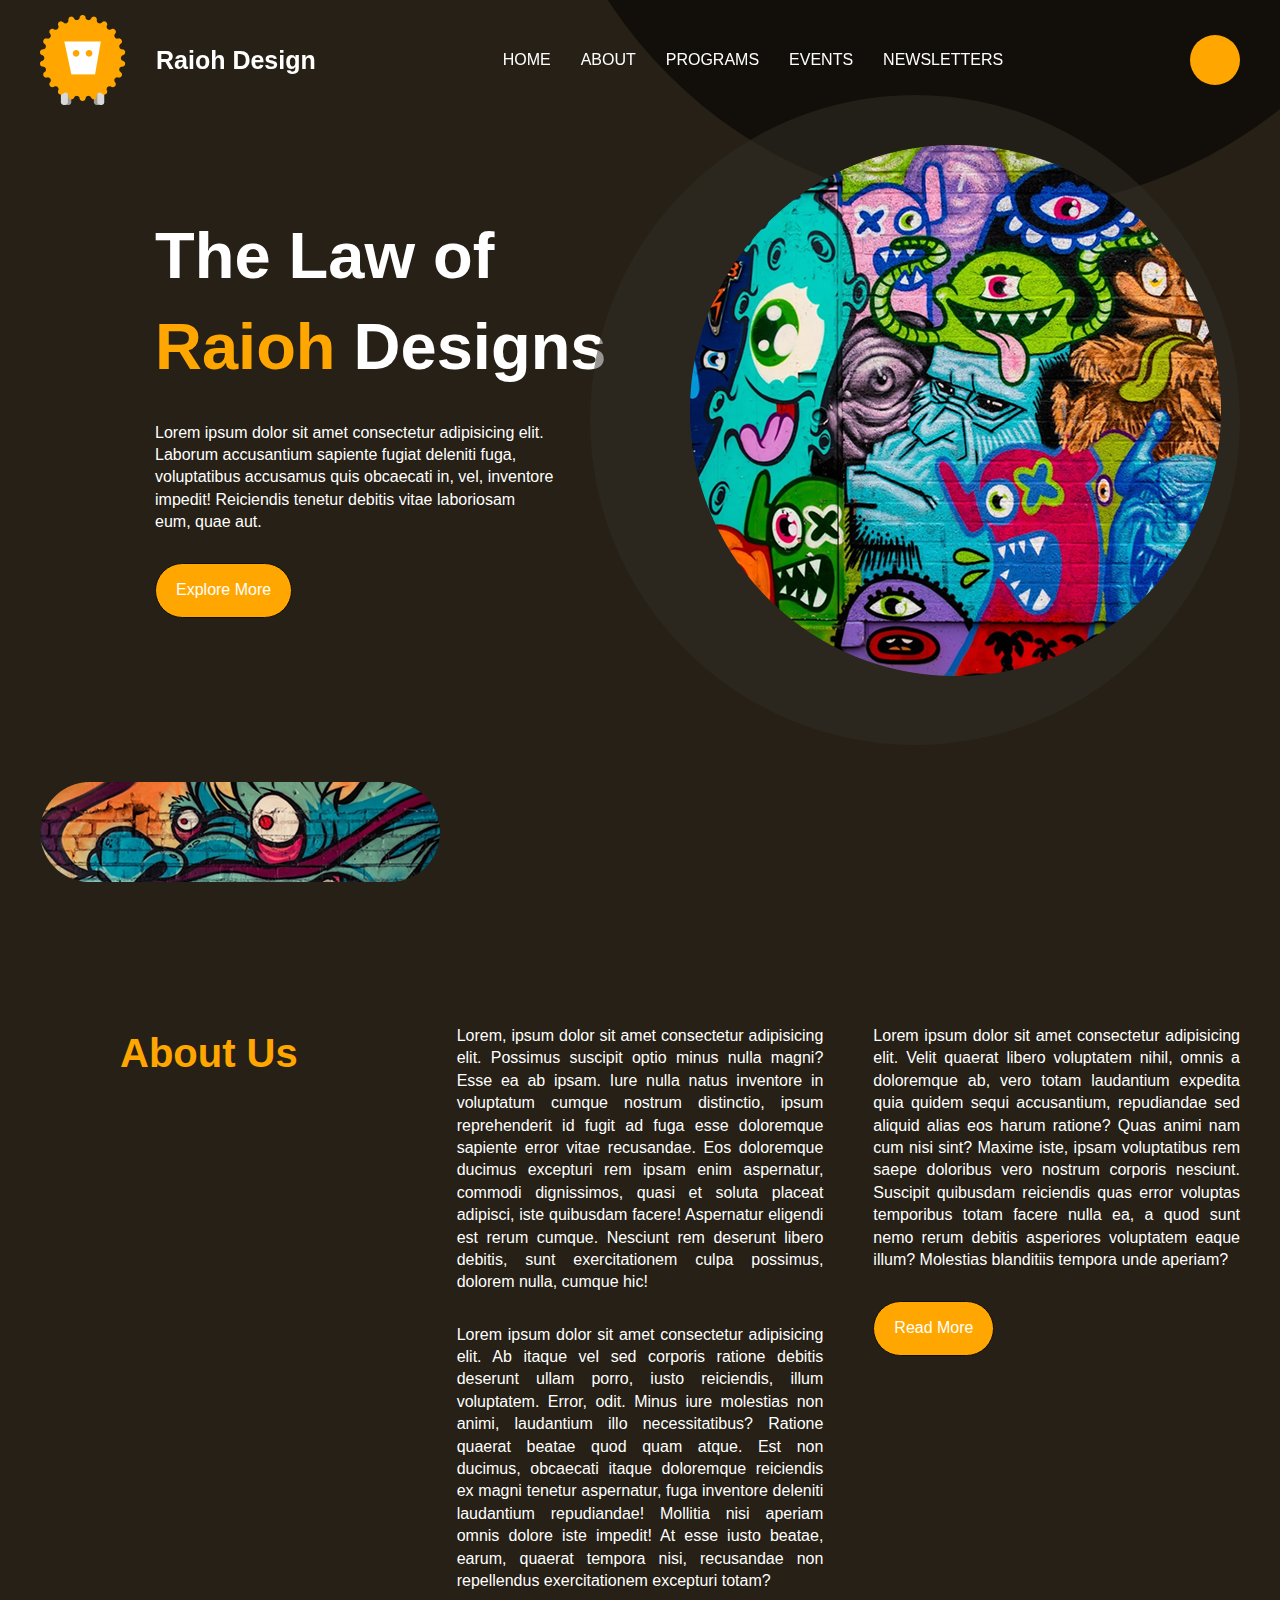
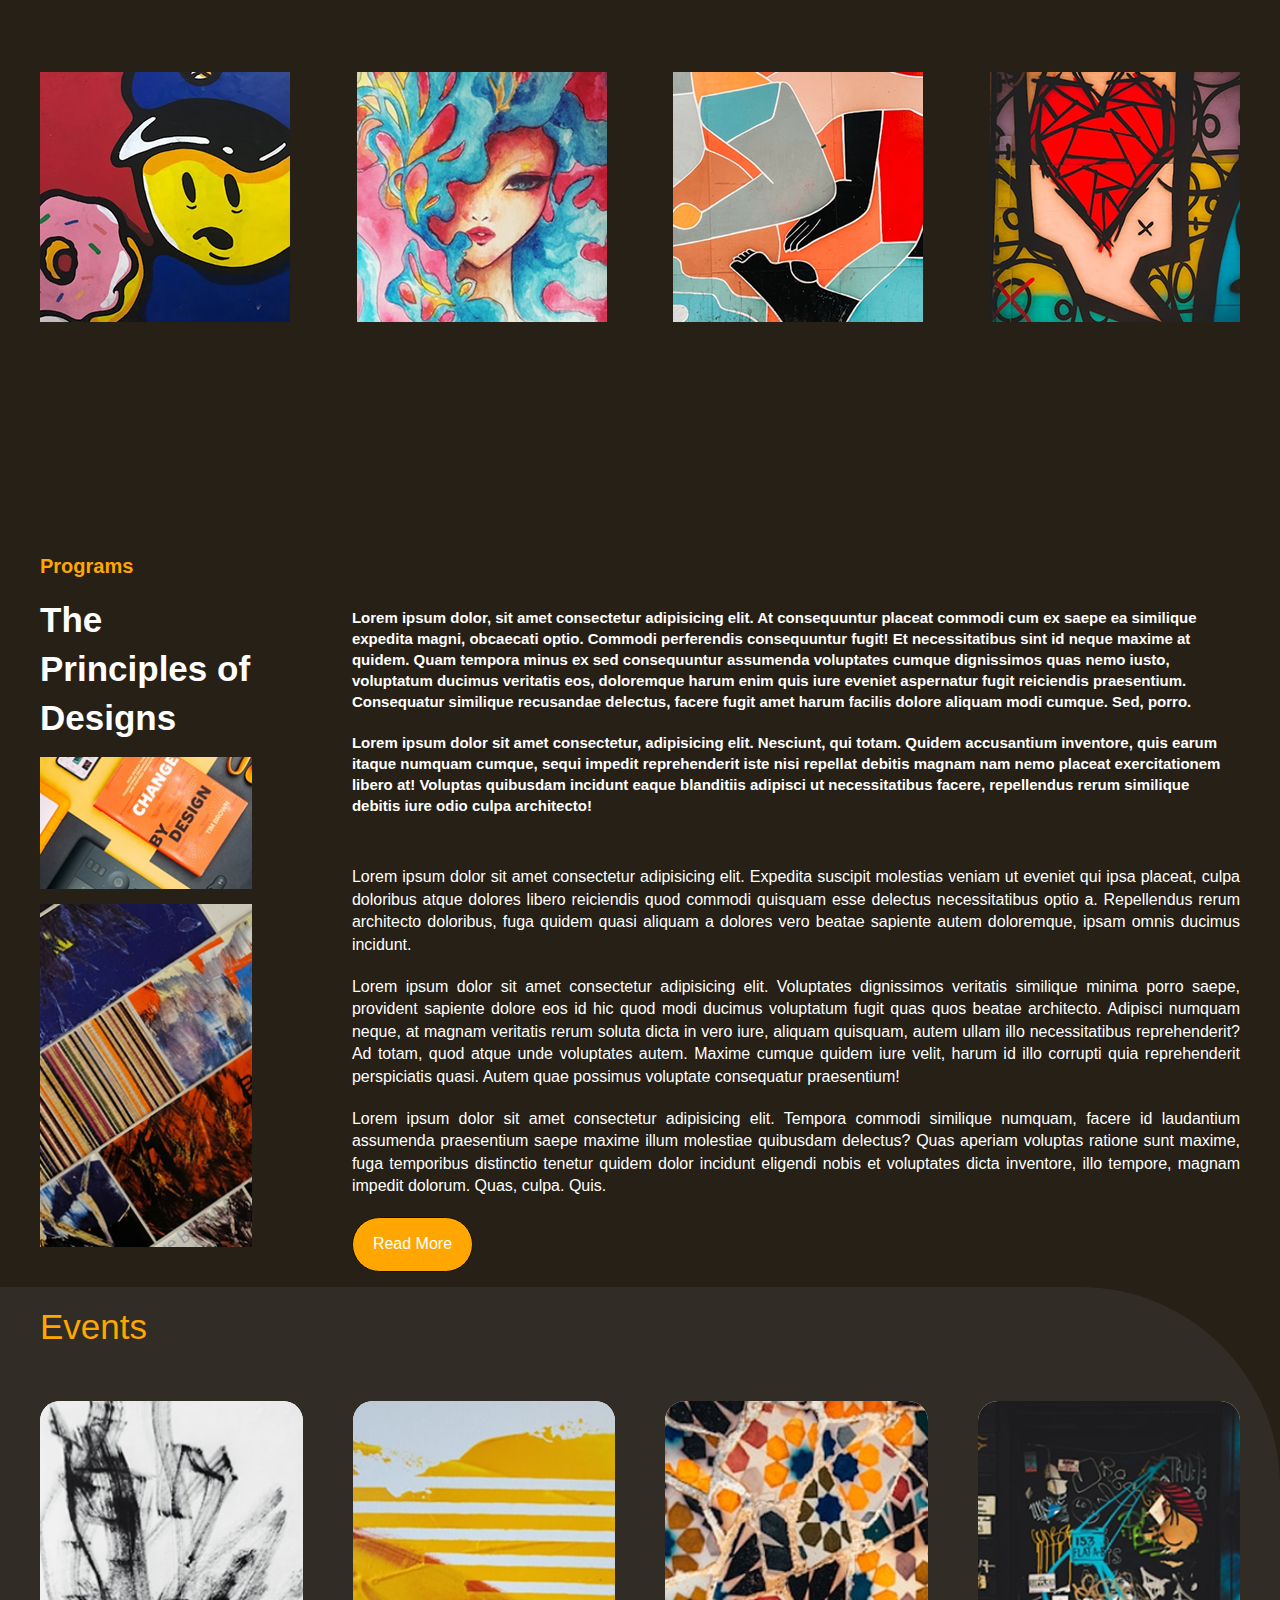
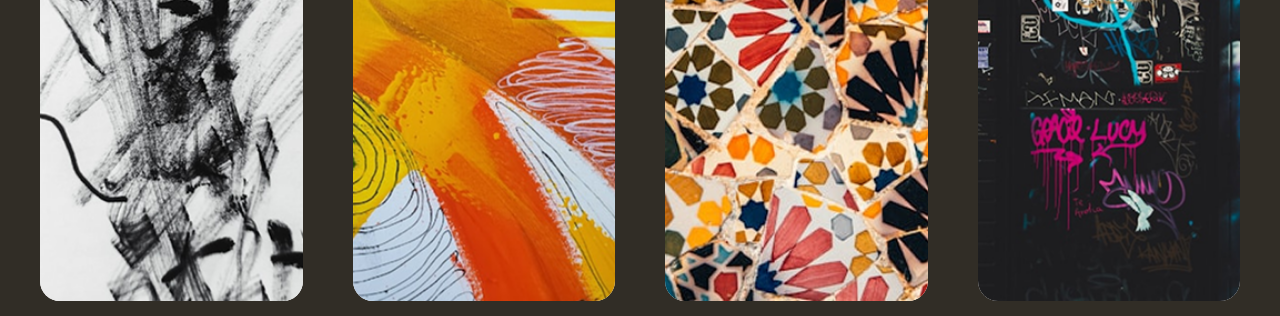
==== commit 445be1d7: "Refactor events section layout and styling; update HTML structure and enhance CSS for improved aesth" ====
--- a/src/index.html
+++ b/src/index.html
@@ -146,66 +146,36 @@
     <div class="container">
       <h3>Events</h3>
       <div class="events_wrapper">
-        <div class="events_card">
+        <div class="events_cards">
           <img src="../img/card1.png" alt="">
           <div class="events_text">
-            <h4>
-              Lorem ipsum, dolor sit amet consectetur adipisicing elit. Hic, vitae.
-            </h4>
-            <p>
-              Lorem ipsum dolor sit amet consectetur adipisicing elit. Dignissimos, in.
-            </p>
-            <a href="">
-              Learn More...
-            </a>
+            <h4>Lorem ipsum dolor sit amet consectetur adipisicing elit. Aliquam, eos?</h4>
+            <p>Lorem ipsum dolor sit, amet consectetur adipisicing elit. Non, distinctio. Eos aut pariatur aperiam similique.</p>
+            <a href="">Learn More...</a>
           </div>
         </div>
-      </div>
-      <div class="events_wrapper">
-        <div class="events_card">
+        <div class="events_cards">
           <img src="../img/card2.png" alt="">
           <div class="events_text">
-            <h4>
-              Lorem ipsum, dolor sit amet consectetur adipisicing elit. Hic, vitae.
-            </h4>
-            <p>
-              Lorem ipsum dolor sit amet consectetur adipisicing elit. Dignissimos, in.
-            </p>
-            <a href="">
-              Learn More...
-            </a>
+            <h4>Lorem ipsum dolor sit amet consectetur adipisicing elit. Aliquam, eos?</h4>
+            <p>Lorem ipsum dolor sit, amet consectetur adipisicing elit. Non, distinctio. Eos aut pariatur aperiam similique.</p>
+            <a href="">Learn More...</a>
           </div>
         </div>
-      </div>
-      <div class="events_wrapper">
-        <div class="events_card">
+        <div class="events_cards">
           <img src="../img/card3.png" alt="">
           <div class="events_text">
-            <h4>
-              Lorem ipsum, dolor sit amet consectetur adipisicing elit. Hic, vitae.
-            </h4>
-            <p>
-              Lorem ipsum dolor sit amet consectetur adipisicing elit. Dignissimos, in.
-            </p>
-            <a href="">
-              Learn More...
-            </a>
+            <h4>Lorem ipsum dolor sit amet consectetur adipisicing elit. Aliquam, eos?</h4>
+            <p>Lorem ipsum dolor sit, amet consectetur adipisicing elit. Non, distinctio. Eos aut pariatur aperiam similique.</p>
+            <a href="">Learn More...</a>
           </div>
         </div>
-      </div>
-      <div class="events_wrapper">
-        <div class="events_card">
+        <div class="events_cards">
           <img src="../img/card4.png" alt="">
           <div class="events_text">
-            <h4>
-              Lorem ipsum, dolor sit amet consectetur adipisicing elit. Hic, vitae.
-            </h4>
-            <p>
-              Lorem ipsum dolor sit amet consectetur adipisicing elit. Dignissimos, in.
-            </p>
-            <a href="">
-              Learn More...
-            </a>
+            <h4>Lorem ipsum dolor sit amet consectetur adipisicing elit. Aliquam, eos?</h4>
+            <p>Lorem ipsum dolor sit amet consectetur adipisicing elit. Adipisci repudiandae molestias placeat maxime facilis velit?</p>
+            <a href="">Learn More...</a>
           </div>
         </div>
       </div>
--- a/style/style.css
+++ b/style/style.css
@@ -152,6 +152,10 @@
   gap: 3rem;
 }
 
+.header .header_nav ul li a{
+  transition: 0.5s ease;
+}
+
 .header .bilog {
   width: 5rem;
   height: 5rem;
@@ -385,6 +389,49 @@
   grid-gap: 5rem;
 }
 
+.events .events_cards{
+  background: var(--light);
+  border-radius: 2rem;
+  max-height: 50rem;
+  overflow: hidden;
+}
+
+.events .events_cards img {
+  width: 100%;
+  height: 100%;
+  object-fit: cover;
+  transition: 0.5s ease;
+}
+
+.events .events_cards:hover img {
+  height: 50%;
+  width: 100%;
+  transition: 0.5s ease;
+}
+
+.events .events_text {
+  background: var(--light);
+  margin: 0 1rem;
+  padding: 1rem;
+  border-radius: 2rem;
+  display: flex;
+  flex-direction: column;
+  gap: 1rem;
+}
+
+.events .events_text h4{
+  font-weight: bold;
+}
+
+.events .events_text a{
+  color: var(--primary);
+  font-style: italic;
+  font-weight: bold;
+}
+
+.events .events_card:hover .events_text{
+  transform: translateY(50%);
+}
 
 /* ---------------------------repeatable pattern--------------------------- */
 :root {
@@ -402,11 +449,12 @@
   border: 1px solid var(--dark);
   background-color: var(--primary);
   color: var(--light);
+  transition: 0.5s ease;
 }
 
 .btn:hover {
   background-color: transparent;
   color: var(--light);
   border: 1px solid var(--primary);
-  transition: 0.5s ease-in-out;
-}
+  transition: 0.5s ease;
+}
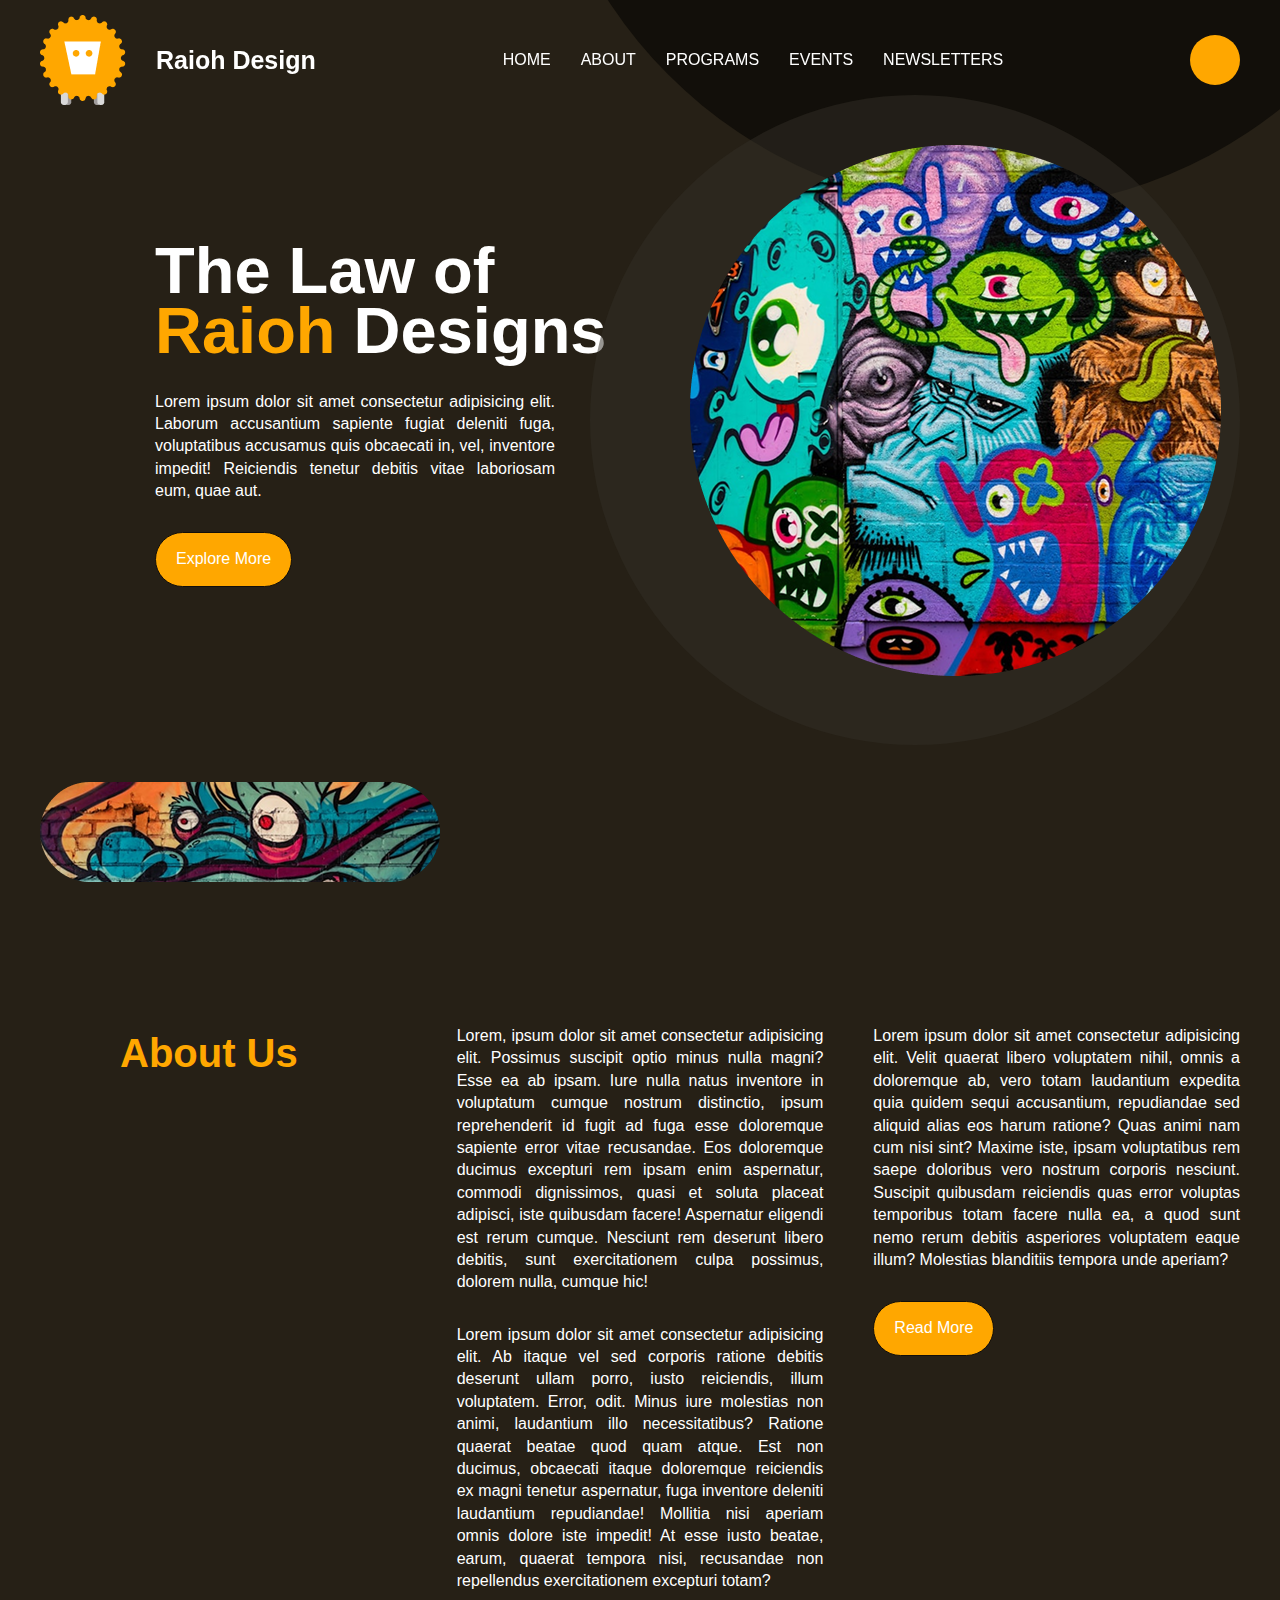
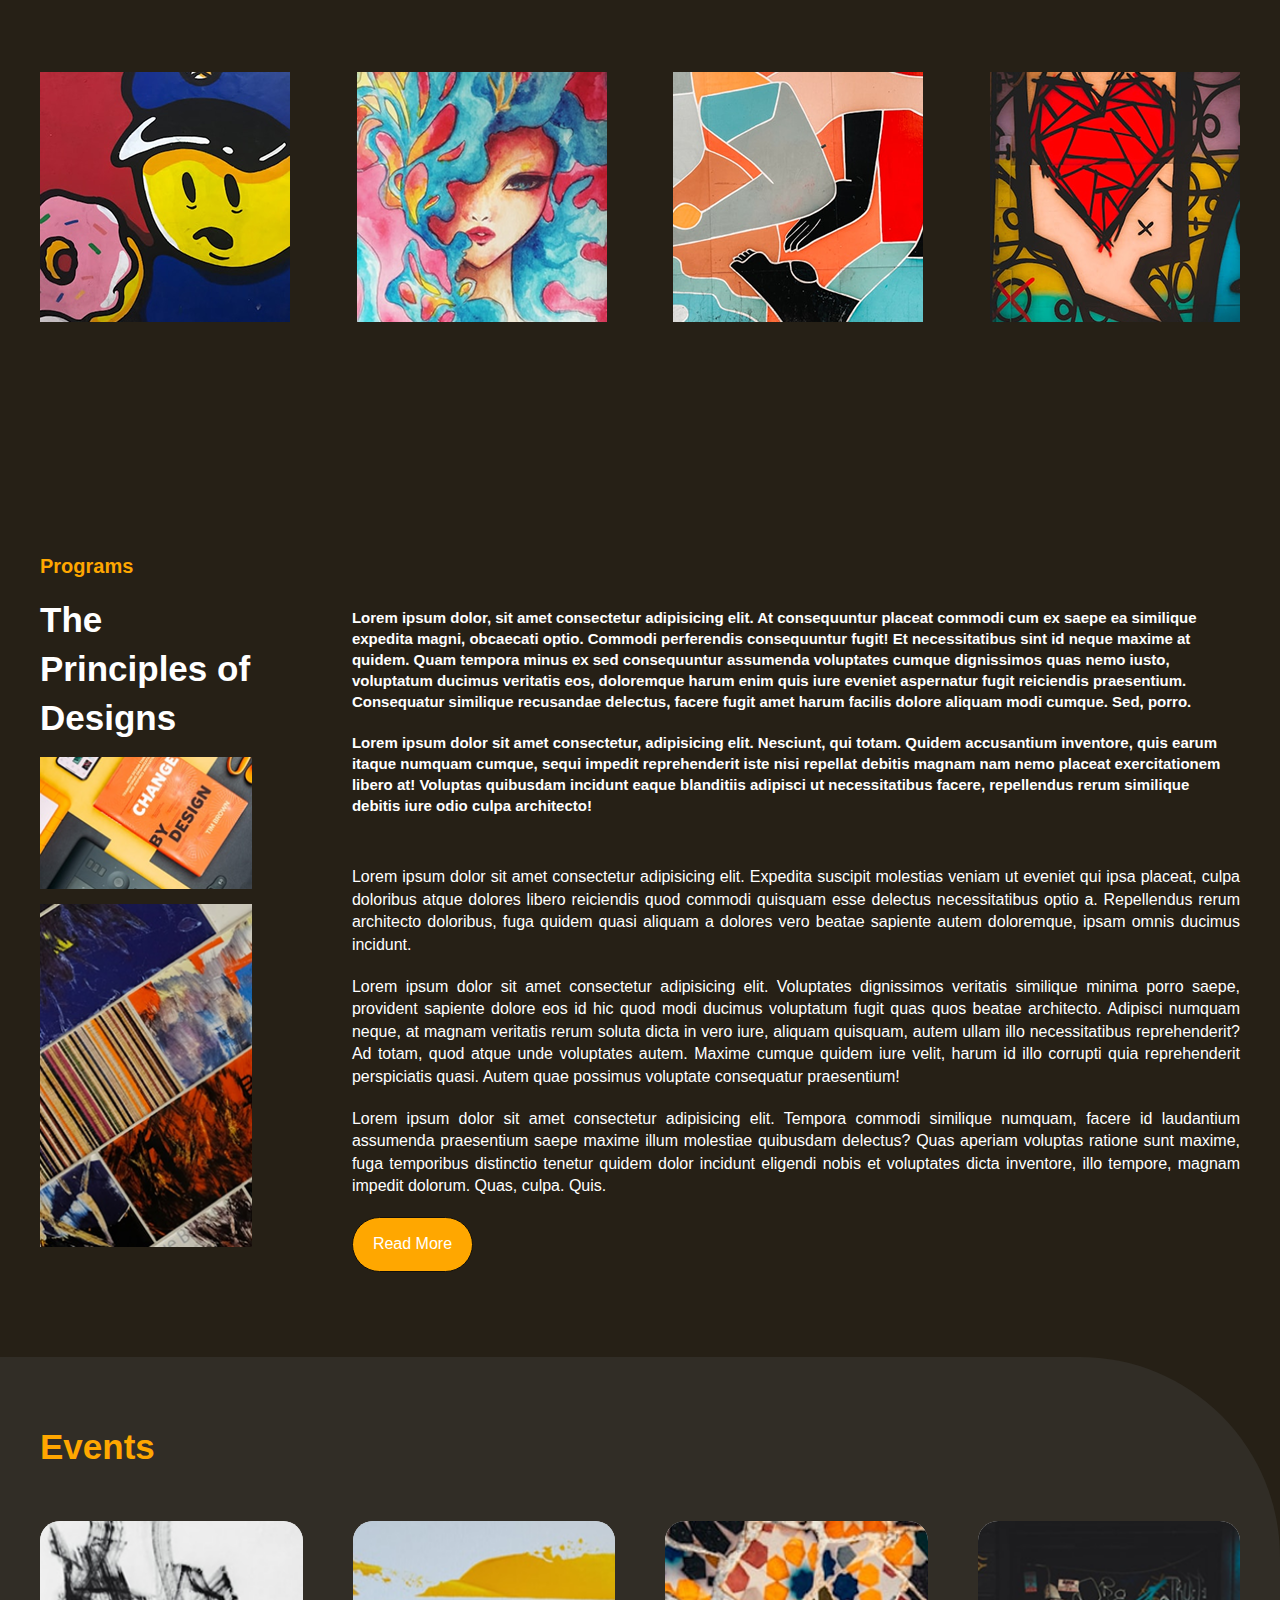
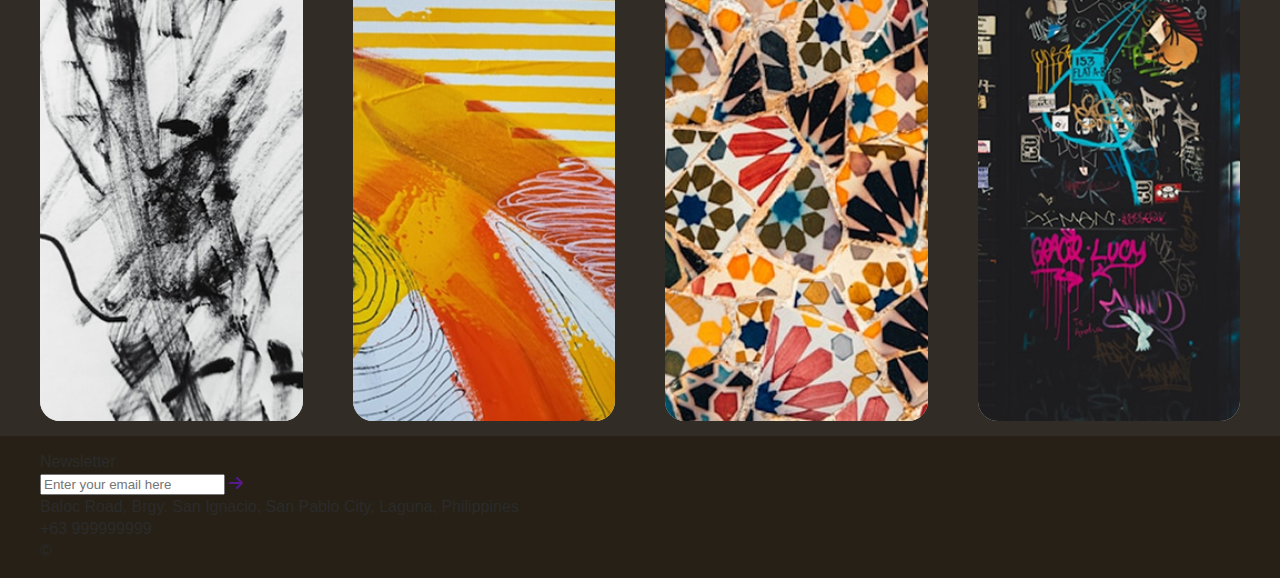
==== commit 0c4fb4de: "Add footer section and integrate Font Awesome; enhance event card styles and layout" ====
--- a/src/index.html
+++ b/src/index.html
@@ -6,6 +6,9 @@
   <meta name="viewport" content="width=device-width, initial-scale=1.0" />
   <title>Raioh Design</title>
   <link rel="stylesheet" href="../style/style.css" />
+  <link rel="stylesheet" href="https://cdnjs.cloudflare.com/ajax/libs/font-awesome/6.7.2/css/all.min.css"
+    integrity="sha512-Evv84Mr4kqVGRNSgIGL/F/aIDqQb7xQ2vcrdIwxfjThSH8CSR7PBEakCr51Ck+w+/U6swU2Im1vVX0SVk9ABhg=="
+    crossorigin="anonymous" referrerpolicy="no-referrer" />
 </head>
 
 <body>
@@ -136,7 +139,7 @@
             ratione sunt maxime, fuga temporibus distinctio tenetur quidem dolor incidunt eligendi nobis et voluptates
             dicta inventore, illo tempore, magnam impedit dolorum. Quas, culpa. Quis.</p>
 
-          <a href="#" class="btn">Read More</a>
+          <a href="#" class="btn bg-primary">Read More</a>
         </div>
       </div>
     </div>
@@ -150,7 +153,8 @@
           <img src="../img/card1.png" alt="">
           <div class="events_text">
             <h4>Lorem ipsum dolor sit amet consectetur adipisicing elit. Aliquam, eos?</h4>
-            <p>Lorem ipsum dolor sit, amet consectetur adipisicing elit. Non, distinctio. Eos aut pariatur aperiam similique.</p>
+            <p>Lorem ipsum dolor sit, amet consectetur adipisicing elit. Non, distinctio. Eos aut pariatur aperiam
+              similique.</p>
             <a href="">Learn More...</a>
           </div>
         </div>
@@ -158,7 +162,8 @@
           <img src="../img/card2.png" alt="">
           <div class="events_text">
             <h4>Lorem ipsum dolor sit amet consectetur adipisicing elit. Aliquam, eos?</h4>
-            <p>Lorem ipsum dolor sit, amet consectetur adipisicing elit. Non, distinctio. Eos aut pariatur aperiam similique.</p>
+            <p>Lorem ipsum dolor sit, amet consectetur adipisicing elit. Non, distinctio. Eos aut pariatur aperiam
+              similique.</p>
             <a href="">Learn More...</a>
           </div>
         </div>
@@ -166,7 +171,8 @@
           <img src="../img/card3.png" alt="">
           <div class="events_text">
             <h4>Lorem ipsum dolor sit amet consectetur adipisicing elit. Aliquam, eos?</h4>
-            <p>Lorem ipsum dolor sit, amet consectetur adipisicing elit. Non, distinctio. Eos aut pariatur aperiam similique.</p>
+            <p>Lorem ipsum dolor sit, amet consectetur adipisicing elit. Non, distinctio. Eos aut pariatur aperiam
+              similique.</p>
             <a href="">Learn More...</a>
           </div>
         </div>
@@ -174,14 +180,36 @@
           <img src="../img/card4.png" alt="">
           <div class="events_text">
             <h4>Lorem ipsum dolor sit amet consectetur adipisicing elit. Aliquam, eos?</h4>
-            <p>Lorem ipsum dolor sit amet consectetur adipisicing elit. Adipisci repudiandae molestias placeat maxime facilis velit?</p>
-            <a href="">Learn More...</a>
-          </div>
-        </div>
-      </div>
-    </div>
-  </section>
-
+            <p>Lorem ipsum dolor sit amet consectetur adipisicing elit. Adipisci repudiandae molestias placeat maxime
+              facilis velit?</p>
+            <a href="">Learn More...</a>
+          </div>
+        </div>
+      </div>
+    </div>
+  </section>
+
+  <section class="footer">
+    <div class="container">
+      <div class="footer_wrapper">
+        <div class="footer_details">
+          <div class="footer_input">
+            <h3>Newsletter</h3>
+            <form action="">
+              <input type="text" placeholder="Enter your email here" class="">
+              <a href=""><i class="fa-solid fa-arrow-right"></i></a>
+            </form>
+          </div>
+          <div class="footer_text">
+            <h6>Baloc Road, Brgy. San Ignacio, San Pablo City, Laguna, Philippines</h6>
+            <h4>+63 999999999</h4>
+            <p>&copy;</p>
+          </div>
+        </div>
+        <div class="nav"></div>
+      </div>
+    </div>
+  </section>
 </body>
 
 </html>--- a/style/style.css
+++ b/style/style.css
@@ -233,6 +233,7 @@
   font-weight: bold;
   font-size: clamp(3rem, 10vw, 6.5rem);
   max-width: 50rem;
+  line-height: 6rem;
 }
 
 .banner .banner_text h1 span {
@@ -243,6 +244,7 @@
   color: var(--light);
   margin: 3rem 0;
   max-width: 40rem;
+  text-align: justify;
 }
 
 .banner .banner_img {
@@ -367,6 +369,7 @@
 
 .programs .programs_wrapper .programs_p a {
   width: fit-content;
+  margin-bottom: 7rem;
 }
 
 /* ------------------------------events---------------------------- */
@@ -381,6 +384,8 @@
   color: var(--primary);
   font-size: clamp(1.5rem, 10vw, 3.5rem);
   margin-bottom: 5rem;
+  margin-top: 5rem;
+  font-weight: bold;
 }
 
 .events .events_wrapper {
@@ -390,7 +395,7 @@
 }
 
 .events .events_cards{
-  background: var(--light);
+  background: #d9d9d9;
   border-radius: 2rem;
   max-height: 50rem;
   overflow: hidden;
@@ -430,6 +435,7 @@
 }
 
 .events .events_card:hover .events_text{
+  border-radius: 2rem;
   transform: translateY(50%);
 }
 
@@ -456,5 +462,11 @@
   background-color: transparent;
   color: var(--light);
   border: 1px solid var(--primary);
+  scale: 1.1;
   transition: 0.5s ease;
 }
+
+.btn.bg-primary {
+  background-color: var(--primary);
+  color: var(--light);
+}
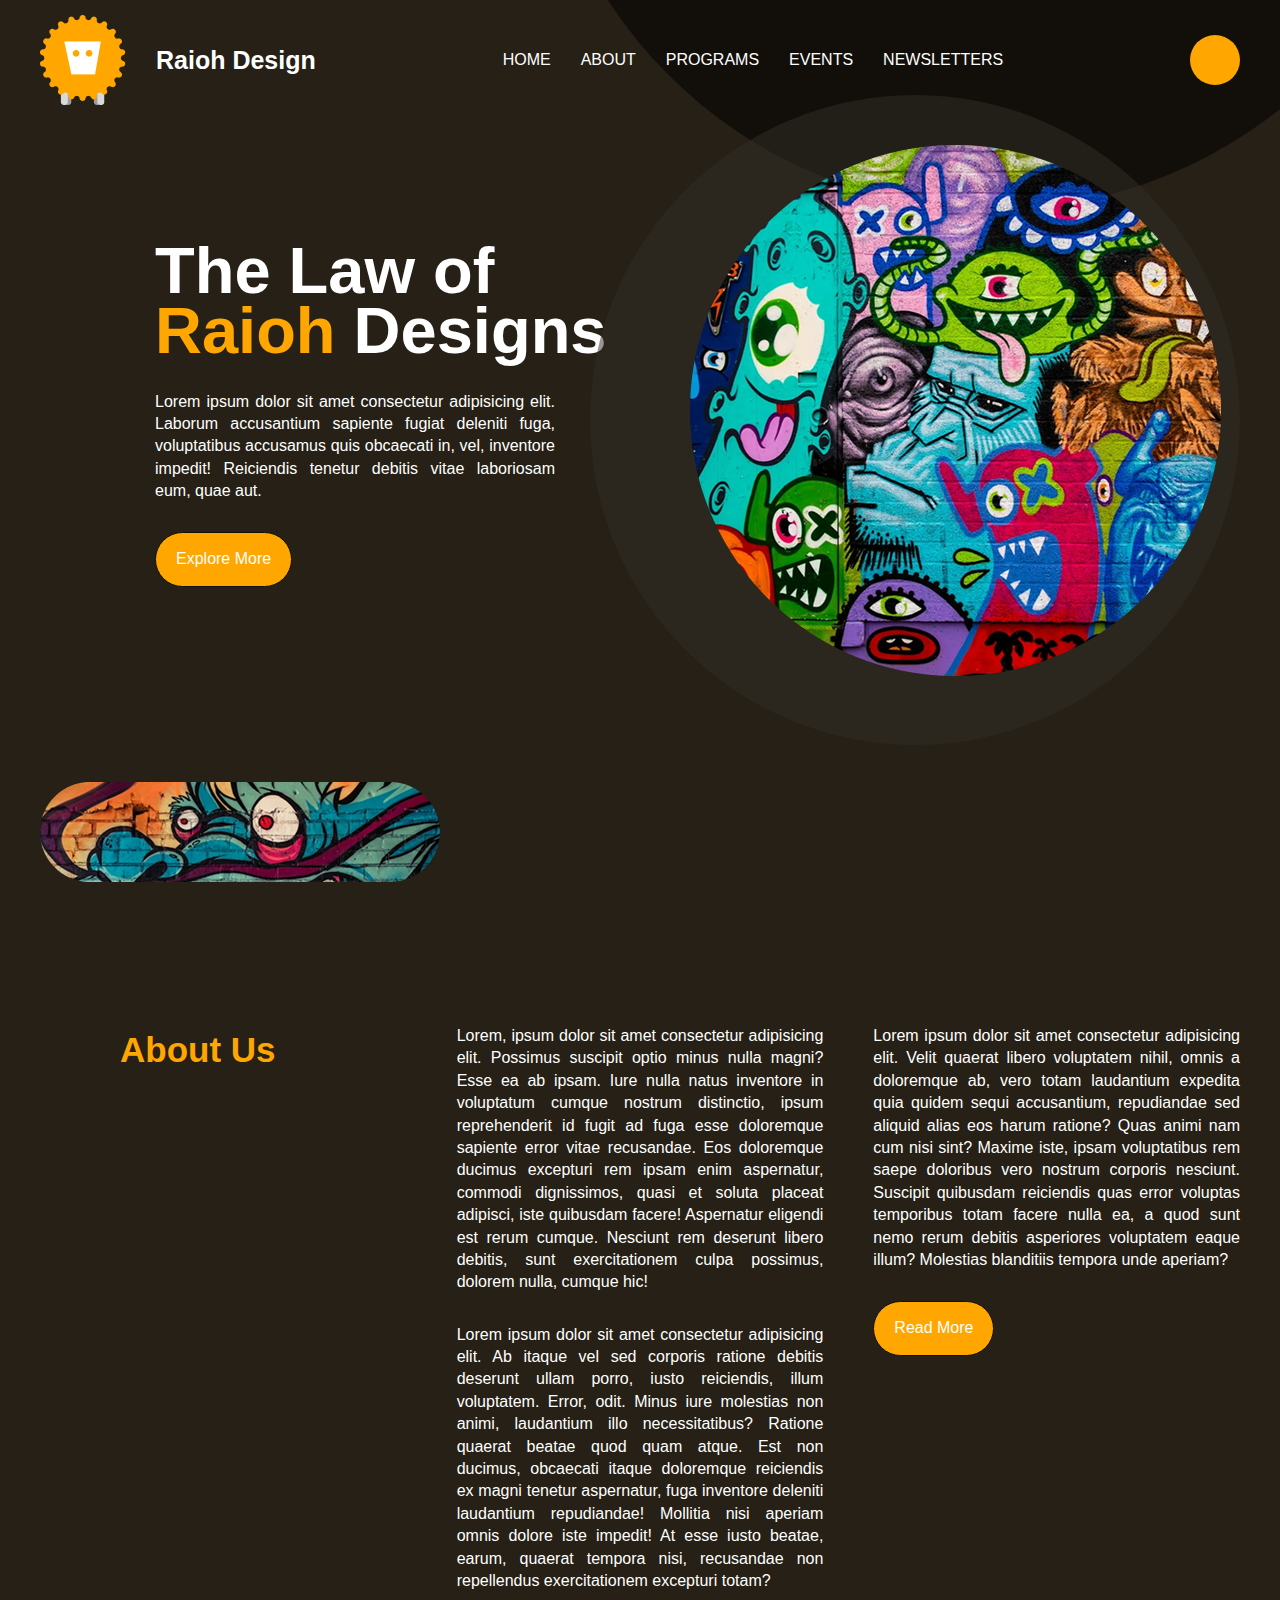
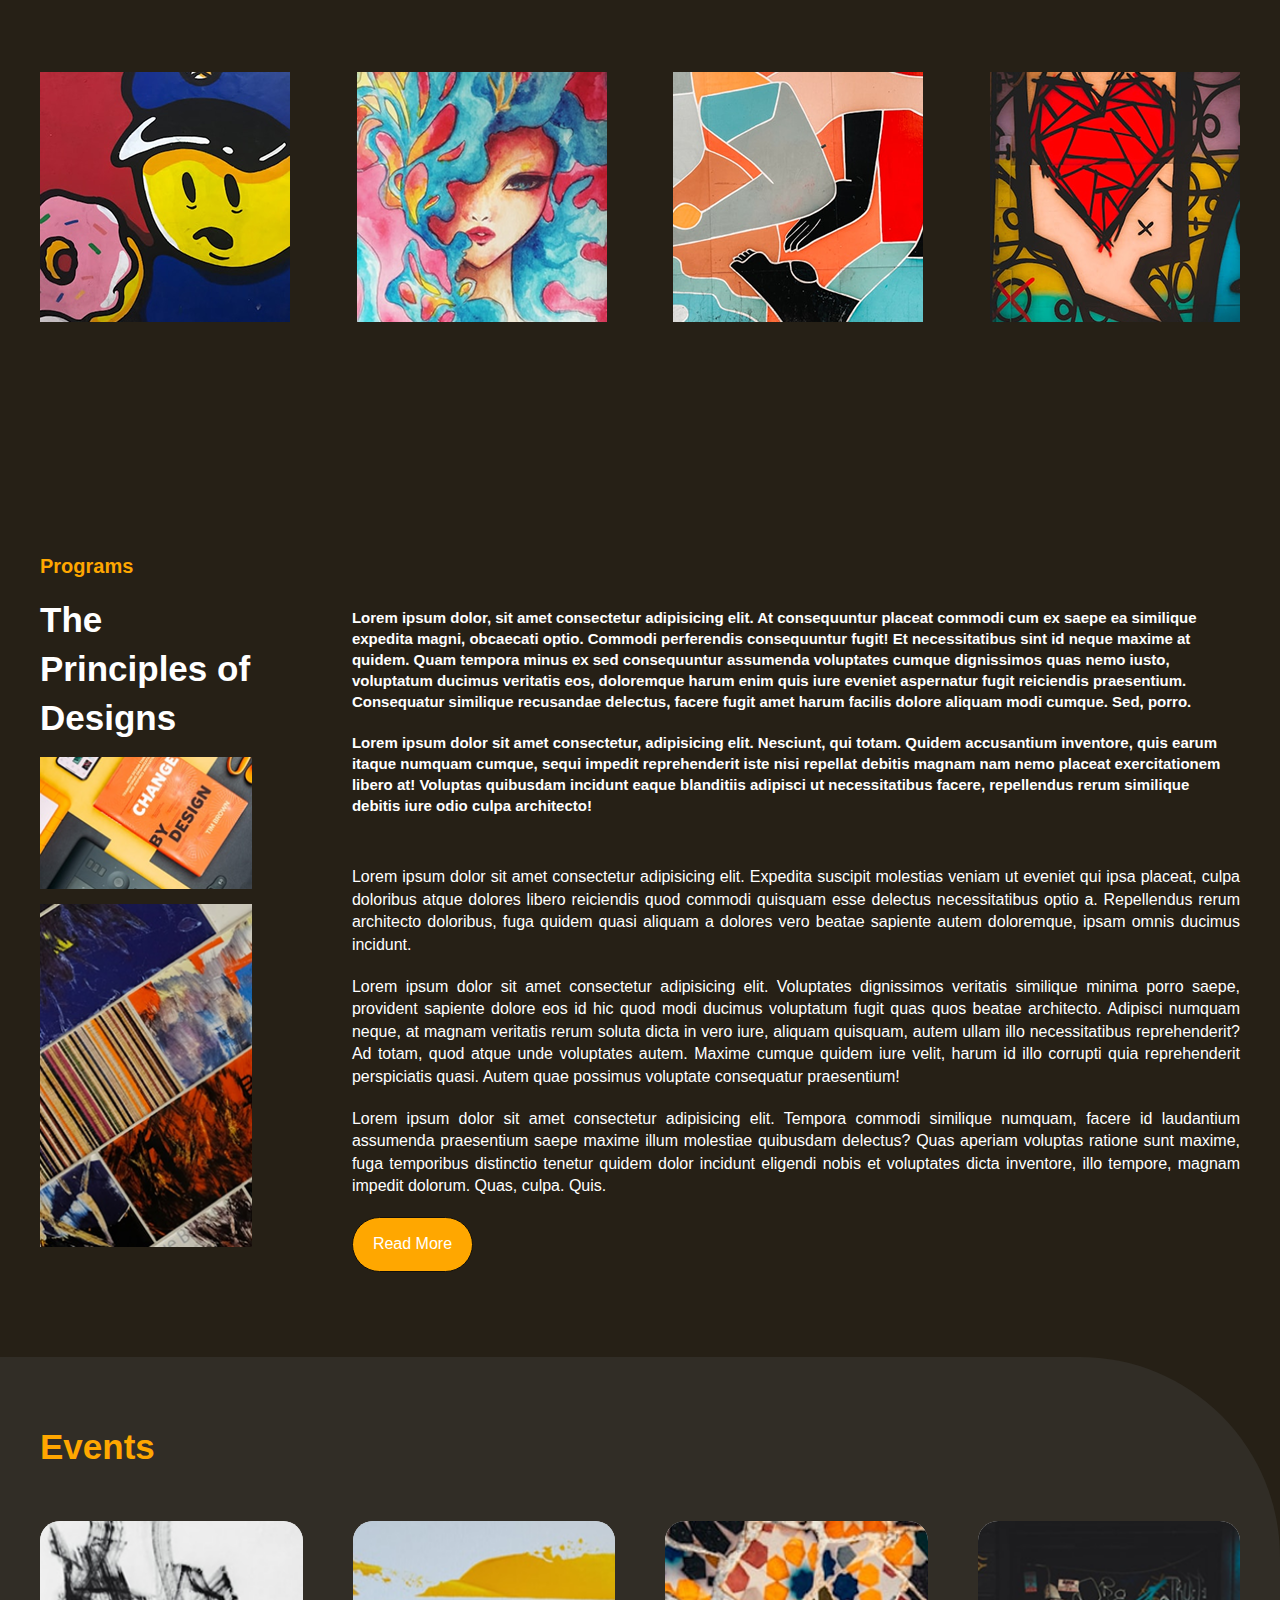
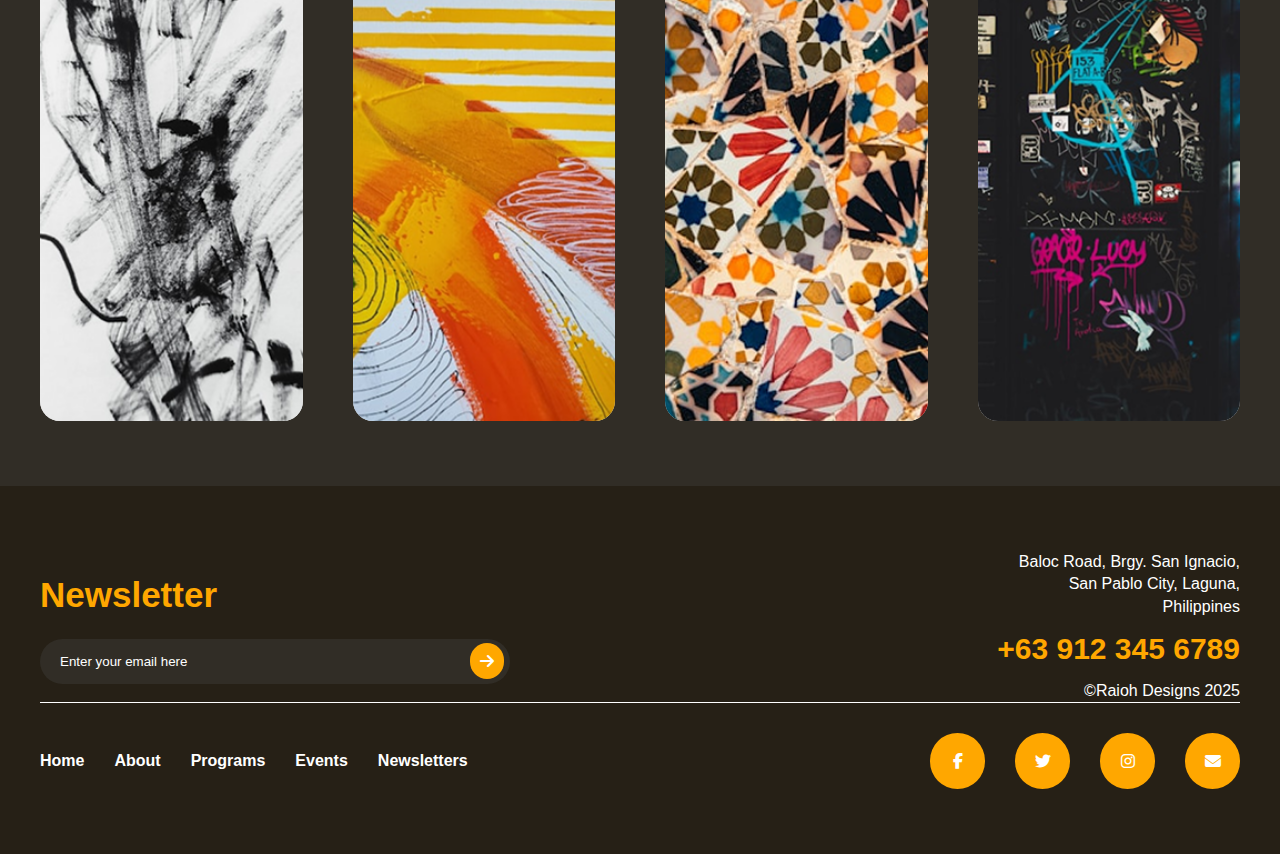
==== commit 80815d2a: "Enhance footer section with new layout and styling; add navigation and social media links" ====
--- a/src/index.html
+++ b/src/index.html
@@ -189,7 +189,7 @@
     </div>
   </section>
 
-  <section class="footer">
+  <section class="footer" id="footer">
     <div class="container">
       <div class="footer_wrapper">
         <div class="footer_details">
@@ -202,14 +202,28 @@
           </div>
           <div class="footer_text">
             <h6>Baloc Road, Brgy. San Ignacio, San Pablo City, Laguna, Philippines</h6>
-            <h4>+63 999999999</h4>
-            <p>&copy;</p>
-          </div>
-        </div>
-        <div class="nav"></div>
+            <h4>+63 912 345 6789</h4>
+            <p>&copy;Raioh Designs 2025</p>
+          </div>
+        </div>
+        <div class="nav">
+          <ul class="footer_nav">
+            <li><a href="#" >Home</a></li>
+            <li><a href="#about">About</a></li>
+            <li><a href="#programs">Programs</a></li>
+            <li><a href="#events">Events</a></li>
+            <li><a href="#footer">Newsletters</a></li>
+          </ul>
+
+          <ul class="footer_social">
+            <li><i class="fa-brands fa-facebook-f"></i></li>
+            <li><i class="fa-brands fa-twitter"></i></li>
+            <li><i class="fa-brands fa-instagram"></i></li>
+            <li><i class="fa-solid fa-envelope"></i></li>
+          </ul>
+        </div>
       </div>
     </div>
   </section>
 </body>
-
 </html>--- a/style/style.css
+++ b/style/style.css
@@ -121,7 +121,7 @@
 
 /* --------------------------header-------------------------- */
 .header {
-  position: fixed;
+  position: absolute;
   width: 100%;
   background: transparent;
   z-index: 9999;
@@ -293,7 +293,7 @@
 
 .abt h3 {
   color: var(--primary);
-  font-size: clamp(2rem, 10vw, 4rem);
+  font-size: clamp(1.5rem, 10vw, 3.5rem);
   font-weight: bold;
   padding-left: 8rem;
 }
@@ -303,7 +303,13 @@
   display: flex;
   margin-top: 5rem;
   justify-content: space-between;
-}
+
+}
+
+.abt .abt_img img{   
+  transition: 0.5s ease;
+}
+
 
 .abt .abt_img img:hover {
   scale: 1.1;
@@ -392,6 +398,7 @@
   display: grid;
   grid-template-columns: 1fr 1fr 1fr 1fr;
   grid-gap: 5rem;
+  margin-bottom: 5rem;
 }
 
 .events .events_cards{
@@ -439,6 +446,135 @@
   transform: translateY(50%);
 }
 
+/* ---------------------------------footer--------------------------------- */
+
+.footer {
+  padding-top: 5rem;
+  padding-bottom: 2rem;
+  background: var(--brown);
+}
+
+.footer .footer_details{
+  display: flex;
+  align-items: center;
+  justify-content: space-between;
+  border-bottom: 1px solid var(--light);
+}
+
+.footer .footer_input h3{
+  color: var(--primary);
+  font-size: clamp(1.5rem, 10vw, 3.5rem);
+  font-weight: bold;
+  margin-bottom: 2rem;
+}
+
+.footer .footer_input form{
+  display: flex;
+  align-items: center;
+  gap: 1rem;
+}
+
+.footer .footer_input form a i {
+  background: var(--primary);
+  color: var(--light);
+  padding: 1rem;
+  border-radius: 5rem;
+  transform: translateX(-5rem);
+}
+
+.footer .footer_input input{
+  width: 40rem;
+  padding: 1.5rem 5rem 1.5rem 2rem;
+  border-radius: 5rem;
+  border: none;
+  background: var(--gray);
+  color: var(--light);
+}
+
+.footer .footer_input input::placeholder{
+  color: var(--light);
+}
+
+.footer .footer_input input:focus{
+  outline: none;
+  border: none;
+}
+
+.footer .footer_text h6, .footer .footer_text p{
+  color: var(--light);
+  max-width: 25rem;
+  text-align: right;
+  
+}
+
+.footer .footer_text h4{
+  color: var(--primary);
+  font-size: 3rem;
+  font-weight: bold;
+  text-align: right;
+  margin: 1rem 0 1rem 0;
+}
+
+.footer .nav{
+  display: flex;
+  flex-direction: row;
+  justify-content: space-between;
+  align-items: center;
+  gap: 3rem;
+  margin-bottom: 3rem;
+}
+
+.footer .footer_nav {
+  display: flex;
+  flex-direction: row;
+  justify-content: flex-start;
+  align-items: center;
+  gap: 3rem;
+  margin-top: 3rem;
+}
+
+.footer .footer_nav a{
+  color: var(--light);
+  font-weight: bold;
+  transition: 0.5s ease;  
+}
+
+.footer .footer_nav a:hover{
+  color: var(--primary);
+  transition: 0.5s ease;
+  text-decoration: underline;
+}
+
+.footer .footer_social {
+  display: flex;
+  flex-direction: row;
+  justify-content: flex-start;
+  align-items: center;
+  gap: 3rem;
+  margin-top: 3rem;
+}
+
+.footer .footer_social i{
+  display: flex;
+  justify-content: center;
+  background: var(--primary);
+  color: var(--light);
+  padding: 2rem;
+  width:1.5rem;
+  border-radius: 10rem;
+  transition: 0.5s ease;
+}
+
+.footer .footer_social i:hover{
+  color: var(--primary);
+  background: transparent;
+  border: 1px solid var(--primary);
+  transition: 0.5s ease;
+  cursor: pointer;
+  padding: 2rem;
+  width:1.5rem;
+  border-radius: 10rem;
+}
 /* ---------------------------repeatable pattern--------------------------- */
 :root {
   --dark: #120f0a;
